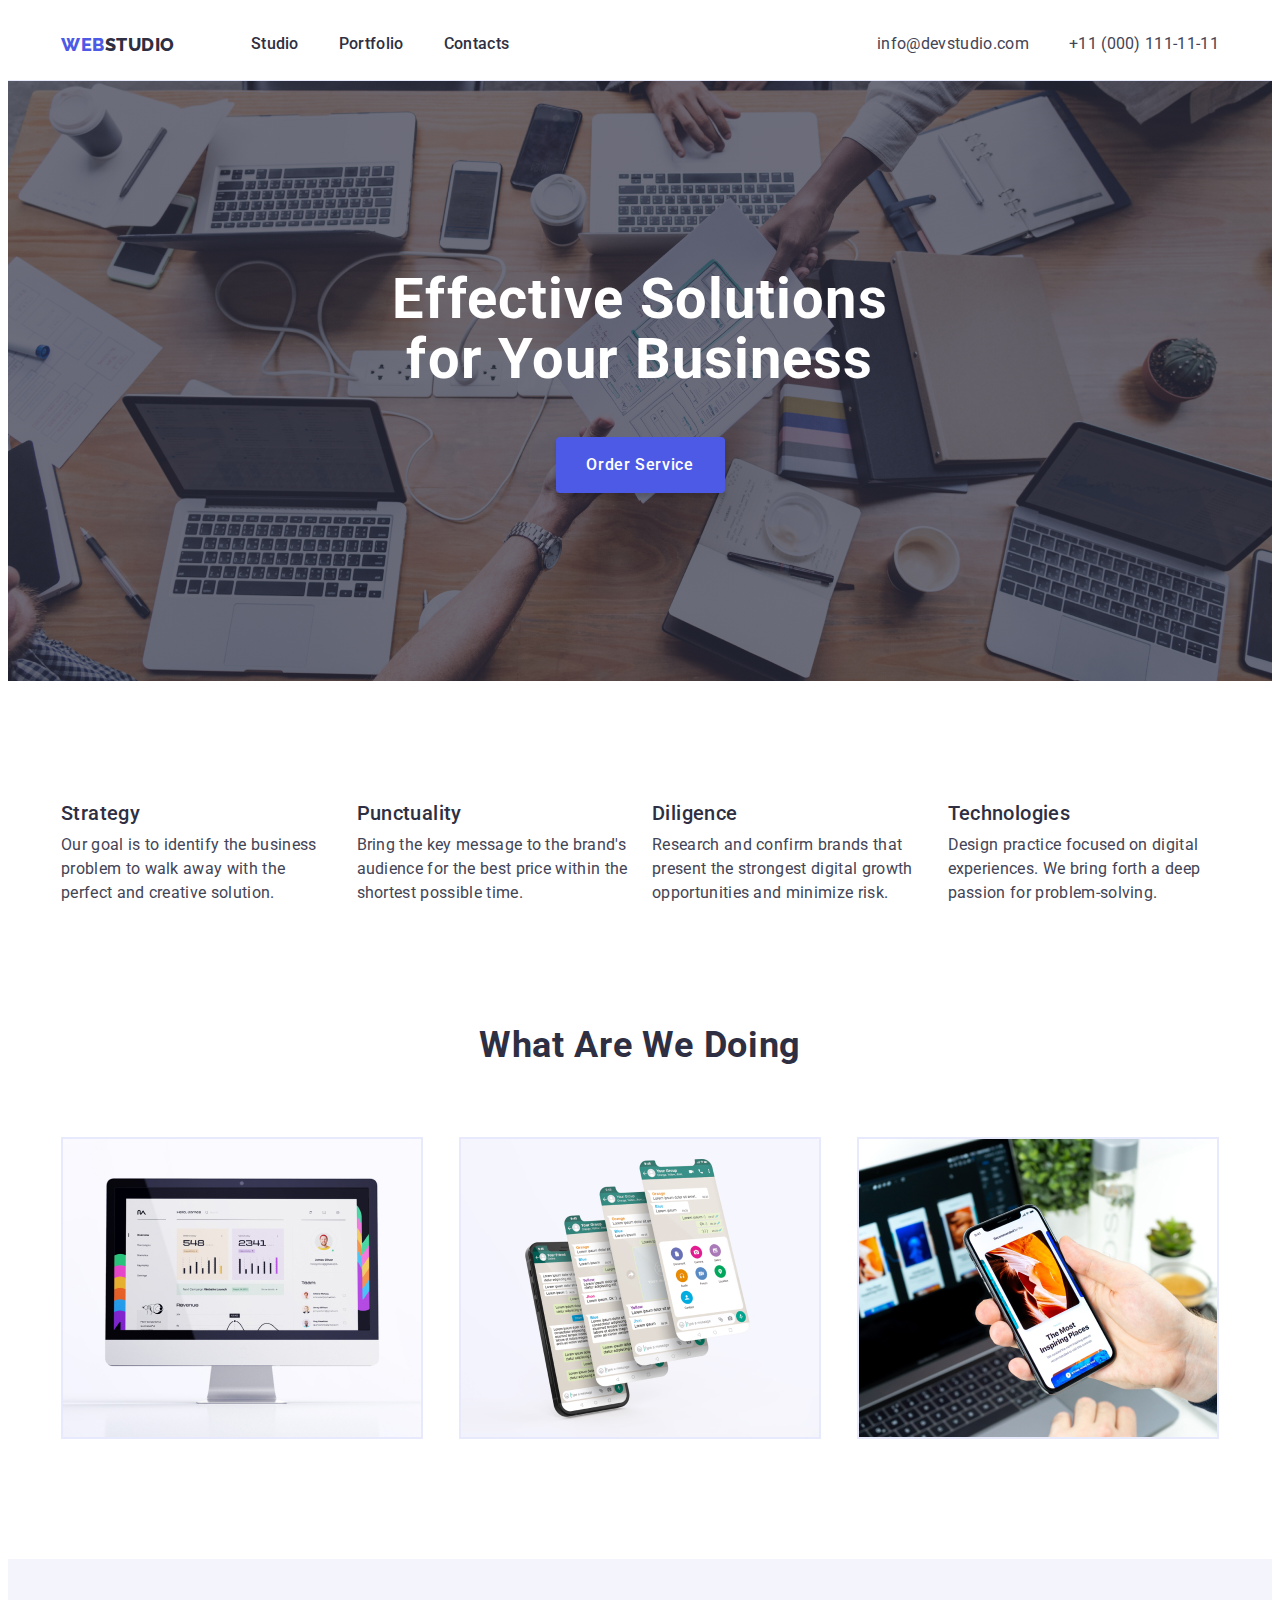
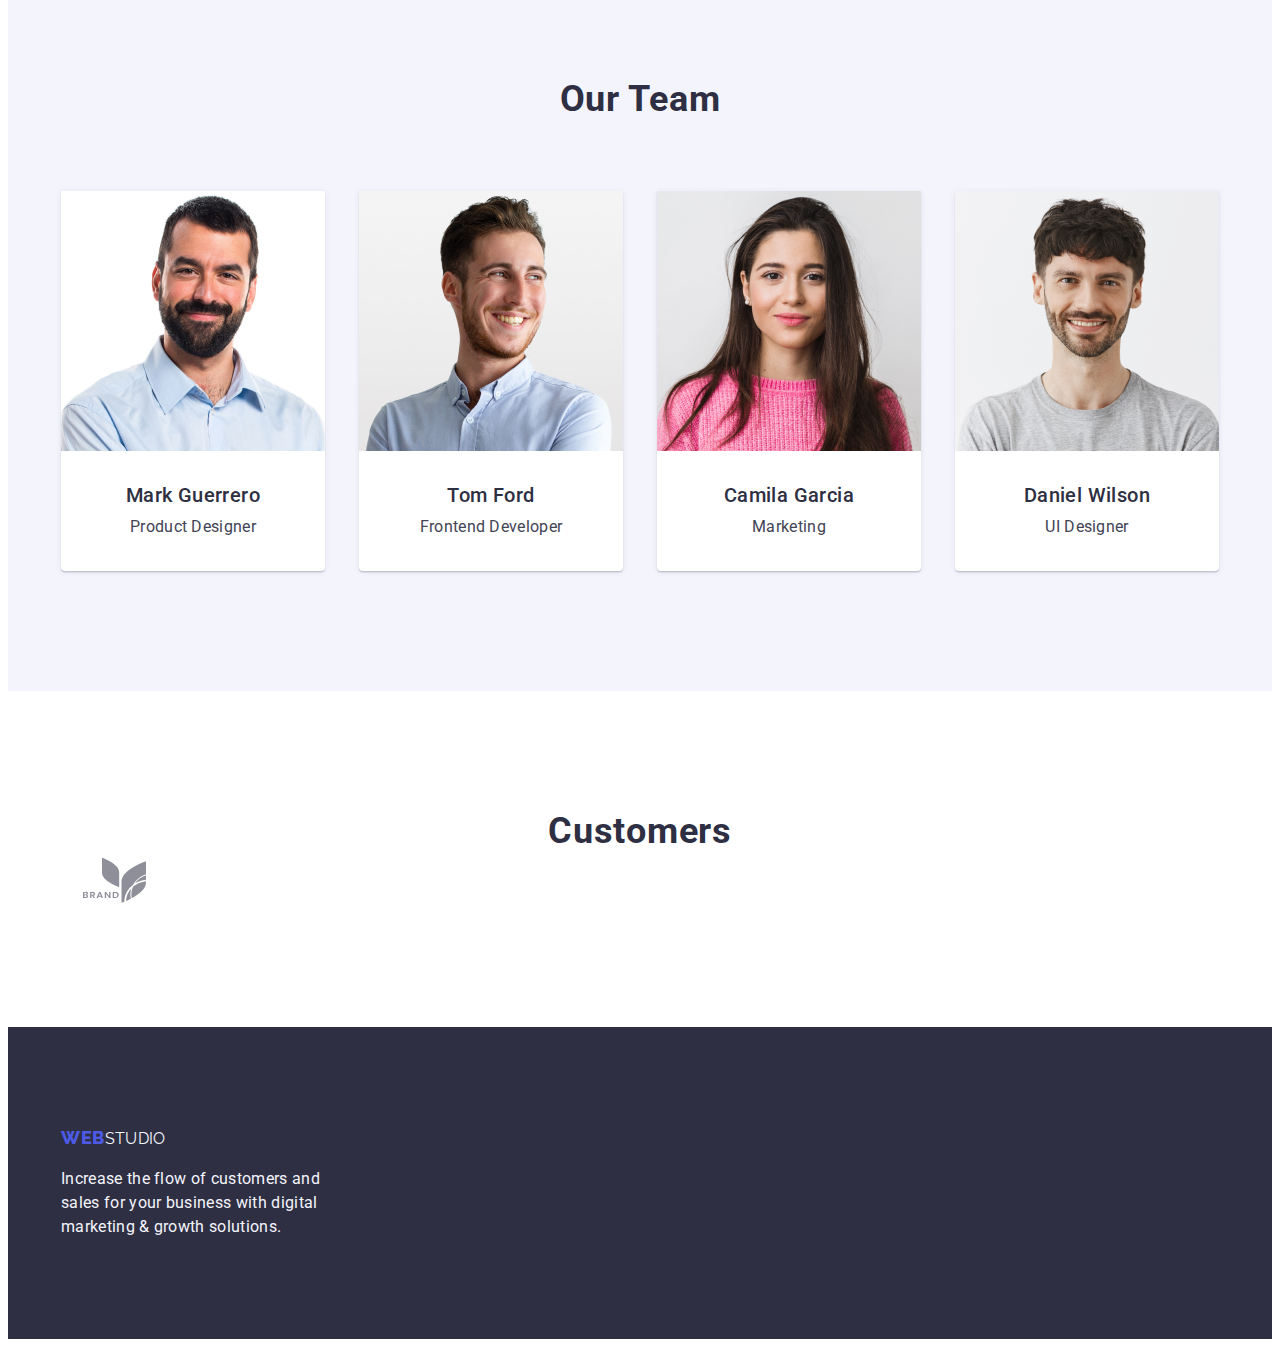
==== index.html @ 7dc5d7b1 "V4.0" ====
<!DOCTYPE html>
<html lang="en">

<head>
    <meta charset="UTF-8">
    <meta name="viewport" content="width=device-width, initial-scale=1.0">
    <title>WEB STUDIO</title>
    <link rel="stylesheet"
        href="https://fonts.googleapis.com/css2?family=Raleway:wght@800&family=Roboto:wght@400;500;700;900&display=swap">
    <link rel="stylesheet" href="https://cdnjs.cloudflare.com/ajax/libs/modern-normalize/2.0.0/modern-normalize.min.css"
        integrity="sha512-4xo8blKMVCiXpTaLzQSLSw3KFOVPWhm/TRtuPVc4WG6kUgjH6J03IBuG7JZPkcWMxJ5huwaBpOpnwYElP/m6wg=="
        crossorigin="anonymous" referrerpolicy="no-referrer">
    <link rel="stylesheet" href="./css/styles.css">
</head>

<body>
    <header class="header">
        <div class="container header-container">
            <nav class="main-nav">
                <a href="./index.html" class="logo-link">WEB<span class="studio">STUDIO</span></a>
                <ul class="nav-links">
                    <li><a href="#" class="nav-link">Studio</a></li>
                    <li><a href="./portfolio.html" class="nav-link">Portfolio</a></li>
                    <li><a href="#" class="nav-link">Contacts</a></li>
                </ul>
            </nav>
            <address class="contact-info">
                <ul class="contact-links">
                    <li><a href="mailto:info@devstudio.com" class="contact-link">info@devstudio.com</a></li>
                    <li><a href="tel:+110001111111" class="contact-number">+11 (000) 111-11-11</a></li>
                </ul>
            </address>
        </div>
    </header>

    <main class="main-content">
        <section class="services-section">
            <div class="container services-container">
                <h1 class="services-title">Effective Solutions for Your Business</h1>
                <button type="button" class="order-button" data-modal-open>Order Service</button>
            </div>
        </section>
    

        <section class="features-section">
            <div class="container features-container">
                <h2 class="visually-hidden">Our features</h2>
                <ul class="features-list">
                    <li class="feature-item">
                        <h3 class="feature-name">Strategy</h3>
                        <p class="feature-description">Our goal is to identify the business problem to walk away with
                            the
                            perfect and creative solution.</p>
                    </li>
                    <li class="feature-item">
                        <h3 class="feature-name">Punctuality</h3>
                        <p class="feature-description">Bring the key message to the brand's audience for the best price
                            within the shortest possible time.</p>
                    </li>
                    <li class="feature-item">
                        <h3 class="feature-name">Diligence</h3>
                        <p class="feature-description">Research and confirm brands that present the strongest digital
                            growth
                            opportunities and minimize risk.</p>
                    </li>
                    <li class="feature-item">
                        <h3 class="feature-name">Technologies</h3>
                        <p class="feature-description">Design practice focused on digital experiences. We bring forth a
                            deep
                            passion for problem-solving.</p>
                    </li>
                </ul>
            </div>
        </section>

        <section class="services-images-section">
            <div class="container">
                <h2 class="services-images-title">What are we doing</h2>
                <ul class="services-images-list">
                    <li class="service-image-item"><img src="./images/img1.jpg" alt="monitor" width="360"></li>
                    <li class="service-image-item"><img src="./images/img2.jpg" alt="phone" width="360"></li>
                    <li class="service-image-item"><img src="./images/img3.jpg" alt="laptop" width="360"></li>
                </ul>
            </div>
        </section>

        <section class="team-section">
            <div class="container">
                <h2 class="team-title">Our Team</h2>
                <ul class="team-list">
                    <li class="team-member">
                        <img class="team-member-image" src="./images/img-3.jpg" alt="Mark Guerrero" width="264">
                        <h3 class="team-member-name">Mark Guerrero</h3>
                        <p class="team-member-role">Product Designer</p>
                    </li>
                    <li class="team-member">
                        <img class="team-member-image" src="./images/img-2.jpg" alt="Tom Ford" width="264">
                        <h3 class="team-member-name">Tom Ford</h3>
                        <p class="team-member-role">Frontend Developer</p>
                    </li>
                    <li class="team-member">
                        <img class="team-member-image" src="./images/img-1.jpg" alt="Camila Garcia" width="264">
                        <h3 class="team-member-name">Camila Garcia</h3>
                        <p class="team-member-role">Marketing</p>
                    </li>
                    <li class="team-member">
                        <img  src="./images/img.jpg" alt="Daniel Wilson" width="264">
                        <h3 class="team-member-name">Daniel Wilson</h3>
                        <p class="team-member-role">UI Designer</p>
                    </li>
                </ul>
            </div>
        </section>
        <section class="customers-section"> 
            <div class="container customers-container">
                <h2 class="team-title">Customers</h2>
                
                <svg width="104" height="56" viewBox="0 0 104 56" fill="none" xmlns="http://www.w3.org/2000/svg">
                  <path d="M26.7919 44.373C27.0374 44.6465 27.1681 44.9891 27.1613 45.3407C27.1738 45.57 27.1288 45.7989 27.0298 46.0105C26.9307 46.2221 26.78 46.4109 26.5889 46.563C26.112 46.8872 25.5213 47.0457 24.925 47.0093H22V40.8769H24.8651C25.4307 40.8431 25.9918 40.9871 26.4525 41.2844C26.6375 41.4238 26.784 41.6 26.8805 41.7991C26.9769 41.9982 27.0206 42.2148 27.0082 42.4317C27.025 42.77 26.907 43.1026 26.6754 43.3694C26.4531 43.6131 26.1459 43.782 25.8036 43.8488C26.1916 43.9125 26.5419 44.0983 26.7919 44.373ZM23.361 43.4473H24.5856C24.8639 43.4659 25.1404 43.3935 25.3643 43.2436C25.4562 43.1686 25.5278 43.0755 25.5734 42.9716C25.619 42.8677 25.6374 42.7558 25.6272 42.6445C25.6358 42.5335 25.617 42.4222 25.5722 42.3186C25.5273 42.215 25.4574 42.1217 25.3676 42.0453C25.137 41.8911 24.852 41.8177 24.5657 41.8386H23.361V43.4473ZM25.4841 45.799C25.5824 45.7222 25.6596 45.6261 25.7099 45.518C25.7601 45.4099 25.7819 45.2928 25.7736 45.1759C25.7811 45.0576 25.7583 44.9394 25.7069 44.8303C25.6556 44.7212 25.5771 44.6242 25.4774 44.5468C25.2379 44.3869 24.9432 44.3084 24.6455 44.3251H23.361V46.0117H24.6622C24.955 46.0269 25.2449 45.9519 25.4841 45.799Z" fill="#8E8F99" />
                  <path d="M32.6487 47.0093L31.0547 44.6127H30.4557V47.0093H29.0847V40.8769H31.6803C32.3346 40.8358 32.9814 41.0224 33.4873 41.3982C33.8501 41.731 34.0689 42.1696 34.1043 42.6348C34.1397 43.1001 33.9893 43.5614 33.6803 43.9357C33.36 44.2659 32.9226 44.4861 32.4424 44.5588L34.1395 47.0093H32.6487ZM30.4557 43.7769H31.5772C32.3558 43.7769 32.7452 43.4673 32.7452 42.8482C32.7531 42.7217 32.7318 42.5952 32.6825 42.4766C32.6333 42.358 32.5571 42.2499 32.459 42.1591C32.2129 41.9749 31.896 41.8855 31.5772 41.9105H30.4424L30.4557 43.7769Z" fill="#8E8F99" />
                  <path d="M40.1426 45.7751H37.4106L36.928 47.0093H35.4905L37.9996 40.9458H39.5536L42.0527 47.0093H40.6151L40.1426 45.7751ZM39.7766 44.8464L38.7782 42.258L37.7799 44.8464H39.7766Z" fill="#8E8F99" />
                  <path d="M49.5234 47.0093H48.1624L45.1109 42.8391V47.0093H43.7532V40.8769H45.1109L48.1624 45.071V40.8769H49.5234V47.0093Z" fill="#8E8F99" />
                  <path d="M57.2903 45.5414C57.0089 46.0044 56.5801 46.381 56.059 46.6229C55.4666 46.8923 54.8091 47.0251 54.1456 47.0094H51.723V40.8769H54.1456C54.8079 40.8614 55.4646 40.9909 56.059 41.2544C56.58 41.4908 57.0092 41.8637 57.2903 42.3239C57.5704 42.8227 57.7164 43.3738 57.7164 43.9327C57.7164 44.4916 57.5704 45.0426 57.2903 45.5414ZM55.7329 45.3946C56.1213 44.9872 56.3349 44.4681 56.3349 43.9312C56.3349 43.3943 56.1213 42.8751 55.7329 42.4677C55.2634 42.0987 54.6511 41.9114 54.0291 41.9464H53.0841V45.9159H54.0291C54.6511 45.9509 55.2634 45.7636 55.7329 45.3946Z" fill="#8E8F99" />
                  <path d="M40.9945 6.76667C40.9945 6.76667 58.5614 12.7373 58.1887 21.3772V35.9907C58.1887 35.9907 40.6351 30.0171 41.0012 21.3772L40.9945 6.76667Z" fill="#8E8F99" />
                  <path d="M73.8389 32.5694C77.1565 30.5139 80.9941 29.2408 85 28.8666V24.292C80.3842 25.8935 76.4686 28.7975 73.8389 32.5694Z" fill="#8E8F99" />
                  <path d="M71.8456 33.9477C74.5611 29.0252 79.2686 25.2268 85 23.3336V10.152C85 10.152 59.9823 18.6571 60.5114 30.9609V51.7667C60.5114 51.7667 61.6262 51.3863 63.3799 50.6733C63.3799 50.0082 63.3799 49.3371 63.4598 48.6631C63.9776 42.9511 66.9939 37.658 71.8456 33.9477Z" fill="#8E8F99" />
                  <path d="M69.4663 41.6768C69.5978 40.2339 69.891 38.8066 70.3415 37.4168C67.3205 40.621 65.491 44.5971 65.1104 48.7859C65.0738 49.1813 65.0538 49.5768 65.0438 49.9842C66.4648 49.3701 68.1186 48.6031 69.8557 47.7014C69.4124 45.7196 69.2813 43.6915 69.4663 41.6768Z" fill="#8E8F99" />
                  <path d="M70.4612 41.7517C70.2947 43.5745 70.3988 45.4091 70.7707 47.2071C77.6058 43.5253 85.2861 37.8362 84.99 30.9609V30.3617C80.1066 30.8536 75.5377 32.7755 71.9853 35.832C71.1536 37.7262 70.6399 39.7213 70.4612 41.7517Z" fill="#8E8F99" />
                </svg>
                
                
            </div>
        </section>

    </main>

    <footer class="footer">
        <div class="container">
            <a href="./index.html" class="logo-link">WEB<span class="studio-footer">STUDIO</span></a>
            <p class="footer-text">Increase the flow of customers and sales for your business with digital marketing & growth solutions.</p>

        </div>
    </footer>

<!-- #region Modal window -->
<div class="backdrop is-hidden" data-modal>
    <div class="modal">
      <button class="modal-btn" type="button" data-modal-close>
        <svg class="modal-btn-icon" width="28" height="28">
          <use href="./images/icons.svg#x-close"></use>
        </svg>
      </button>
    </div>
  </div>
  <!-- #endregion Modal window -->
  <script src="./js/modal.js"></script>
</body>

</html>
---- css/styles.css ----
:root {       
    /* Fonts */
        --font-family: "Roboto", sans-serif;
        --second-family: "Raleway", sans-serif;
    /* Colors */
        --iris: #4d5ae5;
        --ocean: #404bbf;
        --navy-blue: #2e2f42;
        --green: #31d0aa;
        --slate: #434455;
        --light-slate: #8e8f99;
        --cornflower: #e7e9fc;
        --cloud: #f4f4fd;
        --navy-blue-modal: rgba(46, 47, 66, 0.4);
        --grey: rgba(46, 47, 66, 0.7);
        --white: #fff;
        --dairy: #fcfcfc;
    /* Others */
        --transition-duration: 250ms;
        --transition-timing-function: cubic-bezier(0.4, 0, 0.2, 1);

}

body {
    font-family: var(--font-family);
    background-color: var(--white);
    color: var(--navy-blue);
}

/* Обнулення дефолтних маржинів для заголовків та параграфів тексту */
h1, h2, h3, h4, h5, h6, p {
  margin: 0;
  padding: 0;
}

/* Обнулення дефолтних маржинів та лівого падіння для списків */
ul {
  margin: 0;
  padding-left: 0;
  list-style: none;
}

/* Зроблення зображень блочними елементами */
img {
  display: block;
  max-width: 100%;
  max-height: auto;
}

a {
    text-decoration: none;
}

/* Визначення ширини та падінгів для контейнера */
.container {
    max-width: 1158px;
    padding-left: 15px;
    padding-right: 15px;
    margin-left: auto;
    margin-right: auto;
}

.visually-hidden {
    position: absolute;
    width: 1px;
    height: 1px;
    margin: -1px;
    border: 0;
    padding: 0;
    white-space: nowrap;
    clip-path: inset(100%);
    clip: rect(0 0 0 0);
    overflow: hidden;
    }

.header-container {
    display: flex;
    align-items: center;
    justify-content: space-between;
     
}

.header {
    border-bottom: 1px solid var(--cornflower);
}
.main-nav {
    display: flex;
    flex-grow: 1;  
    align-items: center;
    
}

.nav-links  {
    display: flex;
    justify-content: space-between;
    align-items: flex-start;
    flex-direction: row;
    gap: 40px;
    margin-left: 76px;
    
}
.contact-links {
    display: flex;
    align-items: flex-start;
    justify-content: flex-start;
    flex-direction: row;
    gap: 40px;
}

.logo-link {
    font-family: var(--second-family);
    font-weight: 800;
    font-size: 18px;
    line-height: 1.16667;
    letter-spacing: 0.03em;
    text-transform: uppercase;
    color: var(--iris);
    text-decoration: none;
    justify-content: flex-start;
    flex-direction: row;
    gap: 0px
}

.logo-link .studio {
    color: var(--navy-blue);
    align-items: center;
}


.nav-link {
    font-family: var(--font-family);
    font-weight: 500;
    font-size: 16px;
    line-height: 1.5;
    letter-spacing: 0.02em;
    color: var(--navy-blue);
    padding: 24px 0px 24px 0px;
    display: block;
    position: relative;
}



.contact-number,
.contact-link {
    font-style: normal;
    color: var(--slate);
    font-weight: 400;
    font-size: 16px;
    line-height: 1.5;
    letter-spacing: 0.02em;
}


.nav-links a:hover,
.nav-links a:focus,
.contact-info a:hover,
.contact-info a:focus {
    color: var(--ocean);
    
}


.nav-link::after {
    content: '';
    position: absolute;
    left: 0;
    bottom: 0px;
    display: block;
    width: 100%;
    height: 4px;
    border-radius: 2px;
    
  }
  .nav-link.active::after,
  .nav-link:hover::after {
    background-color: var(--ocean);
  }


.services-section {
    padding: 188px 0;
    background-color: var(--navy-blue);
    background-image: linear-gradient(rgba(46, 47, 66, 0.7), rgba(46, 47, 66, 0.7)), url(../images/people-office.jpg);
    background-size: cover;
    background-position: center;
    background-repeat: no-repeat;
    color: white;
}

.services-container {
    display: flex;
    flex-direction: column;
    align-items: center; 
    text-align: center;
}

.services-title {
    font-size: 56px;
    line-height: 1.07143;
    letter-spacing: 0.02em;
    text-align: center;
    color: var(--white);
    margin-bottom: 48px;
    margin-left: auto;
    margin-right: auto;
    max-width: 496px;
    
    
}

.order-button {
    font-family: var(--font-family);
    font-weight: 500;
    font-size: 16px;
    line-height: 1.5;
    letter-spacing: 0.04em;
    color: var(--white);
    box-shadow: 0 4px 4px 0 rgba(0, 0, 0, 0.15);
    background: var(--iris);
    border: none;
    cursor: pointer;
    border-radius: 4px;
    width: 169px;
    height: 56px;
}

.order-button:hover {
    background: var(--ocean);
}

.project-container {
    display: flex;
    flex-direction: column;
}

.filter-buttons {
    display: flex;
    justify-content: center;
    margin-top: 93px;
  }
  
  .filter-buttons li {
    display: inline-block; /* Розташувати елементи в рядок */
    
  }

.filter-button {
    background: var(--cornflower);
    font-family: var(--font-family);
    font-weight: 500;
    font-size: 16px;
    line-height: 1.5;
    letter-spacing: 0.04em;
    text-align: center;
    color: var(--iris);
    border: none;
    cursor: pointer;
    border-radius: 4px;
    padding: 12px 24px;
}

.filter-button {
    margin-right: 24px;	
}
.filter-button:hover,
.filter-button:focus {
    box-shadow: 0 2px 2px 0 rgba(0, 0, 0, 0.12), 0 2px 1px 0 rgba(0, 0, 0, 0.08), 0 3px 1px 0 rgba(0, 0, 0, 0.1);
    background: var(--ocean);
    color: var(--white);
}


.project-section {
    padding-top: 96px;
    padding-bottom: 120px;

}
.project-list {
    display: flex;
    flex-wrap: wrap;
    gap: 24px;
    margin-top: 72px;
    margin-bottom: 120px;
}

.project-item {
    flex-basis: calc((100% - 48px) / 3);
    width: calc((100% - 48px) / 3); 
    position: relative;
}


.project-info {
    border: 1px solid var(--cornflower);
    padding-top: 32px;
    padding-bottom: 32px;
    padding-left: 16px;
    position: relative;
    overflow: hidden;
}

.project-info2 {
    position: relative;
    overflow: hidden;
  }
  
.project-title {
    margin-bottom: 8px;
}


/* Overlay */
.overlay {
    position: absolute;
    align-items: center;
    inset: 0;
    transform: translateY(100%);
    transition: transform 300ms ease-in;
    background-color: var(--iris);
  }
  .project-item:hover .overlay {
    transform: translateY(0);
  }
  .overlay-text {
    font-weight: 400;
    font-size: 16px;
    line-height: 1.5;
    letter-spacing: 0.02em;
    color: var(--cloud);
    margin-top: 40px;
    margin-left: 32px;
    max-width: 296px;
  }

  /*Overlay end */

.features-section {
    padding-top: 120px;
 }

.features-list {
    display: flex;
}

.feature-item:last-child {
    margin-right: 0; /* Quita el margen del último elemento */
}

.feature-item {
    flex: 1; /* Para que los elementos ocupen el mismo espacio */
    margin-right: 24px; /* Agrega espacio entre los elementos */
    
}

.feature-name {
    margin-bottom: 8px;
}
.project-title,
.feature-name {
    font-weight: 500;
    font-size: 20px;
    line-height: 1.2;
    letter-spacing: 0.02em;
    color: var(--navy-blue);
}

.project-category,
.feature-description {
    font-size: 16px;
    line-height: 1.5;
    letter-spacing: 0.02em;
    color: var(--slate);
}

.services-images-section {
    padding: 120px 0;
}

.services-images-list {
    display: flex;
    justify-content: space-between;
    margin-top: 72px;
    
}

.services-images-list {
    gap: 24px;
}


.services-images-title,
.visually-hidden,
.team-title {
    font-weight: 700;
    font-size: 36px;
    line-height: 1.11111;
    letter-spacing: 0.02em;
    text-transform: capitalize;
    text-align: center;
    color: var(--navy-blue);
    
}

.service-image-item {
    border: 1px solid var(--cornflower);
}

.team-section {
    background-color: var(--cloud);
    padding: 120px 0;
}

.team-container {
    display: flex;
    flex-direction: column;
}


.team-list {
    display: flex;
    justify-content: space-between;
    margin-top: 72px;
    gap: 24px;
}

.team-member {
    border-radius: 0 0 4px 4px;
    padding: 0px 0px 32px 0px;
    box-shadow: 0 2px 1px 0 rgba(46, 47, 66, 0.08), 0 1px 1px 0 rgba(46, 47, 66, 0.16), 0 1px 6px 0 rgba(46, 47, 66, 0.08);
    background: var(--white);
    
}

.team-member-name {
    font-weight: 500;
    font-size: 20px;
    line-height: 1.2;
    letter-spacing: 0.02em;
    text-align: center;
    color: var(--navy-blue);
    margin-top: 32px;
}

.team-member-role {
    font-size: 16px;
    line-height: 1.5;
    letter-spacing: 0.02em;
    text-align: center;
    color: var(--slate);
    margin-top: 8px;

}

.customers-section {
    background-color: var(--white);
    padding: 120px 0;
}

.customers-title {
    font-weight: 700;
    font-size: 36px;
    line-height: 1.11111;
    letter-spacing: 0.02em;
    text-transform: capitalize;
    text-align: center;
    color: var(--navy-blue);
}

.customers-container {
    display: flex;
    flex-direction: column;
   
}



/* Footer Styles */
.footer {
    padding: 100px 0;
    background: var(--navy-blue);
    
}

.logo-link {
    display: inline-block;
}

.studio-footer {
    font-weight: 400;
    font-size: 16px;
    line-height: 1.5;
    letter-spacing: 0.02em;
    color: var(--cloud);
    max-width: 264px;
}

.footer-text {
    margin-top: 16px;
    max-width: 264px;
    color: var(--cloud);
    font-weight: 400;
    font-size: 16px;
    line-height: 1.5;
    letter-spacing: 0.02em;
}

/* #region Modal window */
.backdrop {
    position: absolute;
    top: 30%;
    left: 30%;
    
    width: 408px; /* Задаємо ширину 408px */
    height: 584px; /* Задаємо висоту 584px */
    /*background-color: var(--white);
    border-radius: 4px; /* Задаємо радіус кутів 4px */
    transition: var(--transition-duration) var(--transition-timing-function);
    transition-property: transform, opacity;
    transition-delay: --var(--transition-duration);
}
.backdrop.is-hidden {
    opacity: 0;
    visibility: hidden;
    pointer-events: none;
    transition-delay: --var(--transition-duration);
}
.modal {
    position: absolute;
    top: 33%;
    left: 50%;
    transform: translate(-50%, -50%);
    max-width: 517px;
    width: 408px;
    min-height: 584px;
    background-color: var(--white);
    border-radius: 4px;
    z-index: 999; /* Додаємо z-index, щоб вікно було поверх усіх інших елементів */

    transition: --var(--transition-duration), --var(--transition-timing-function);
    transition-property: transform, opacity;
    transition-delay: 300ms;
}

.backdrop.is-hidden .modal {
    opacity: 0;
    transition-delay: 0s;
    transform: translateX(-50%) translateY(-50%) scale(0.3);
}
.modal-btn {
    position: absolute;
    top: 24px;
    right: 24px;
    display: flex;
    justify-content: center;
    align-items: center;
    padding: 0;
  
    background-color: transparent;
    border: none;
 }
.modal-btn-icon {
    stroke: var(--navy-blue);
}
  /* #endregion Modal window */
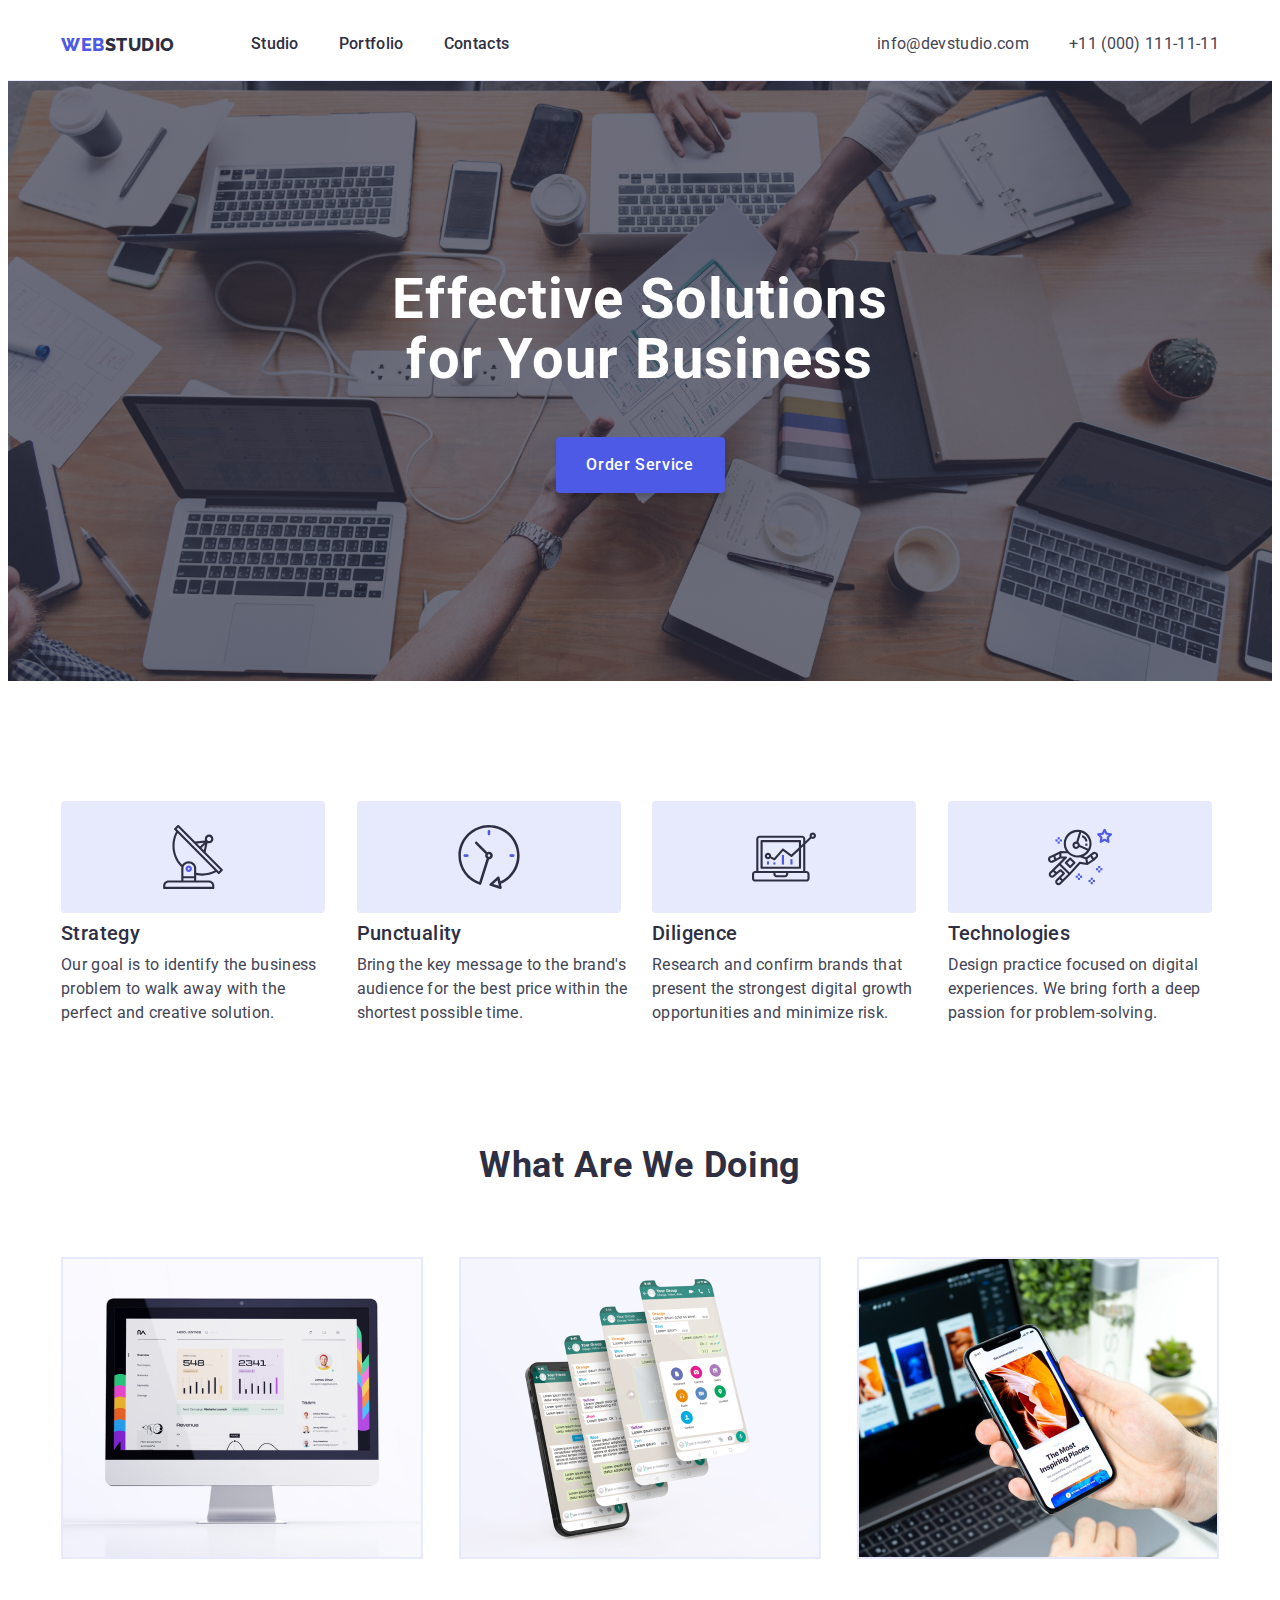
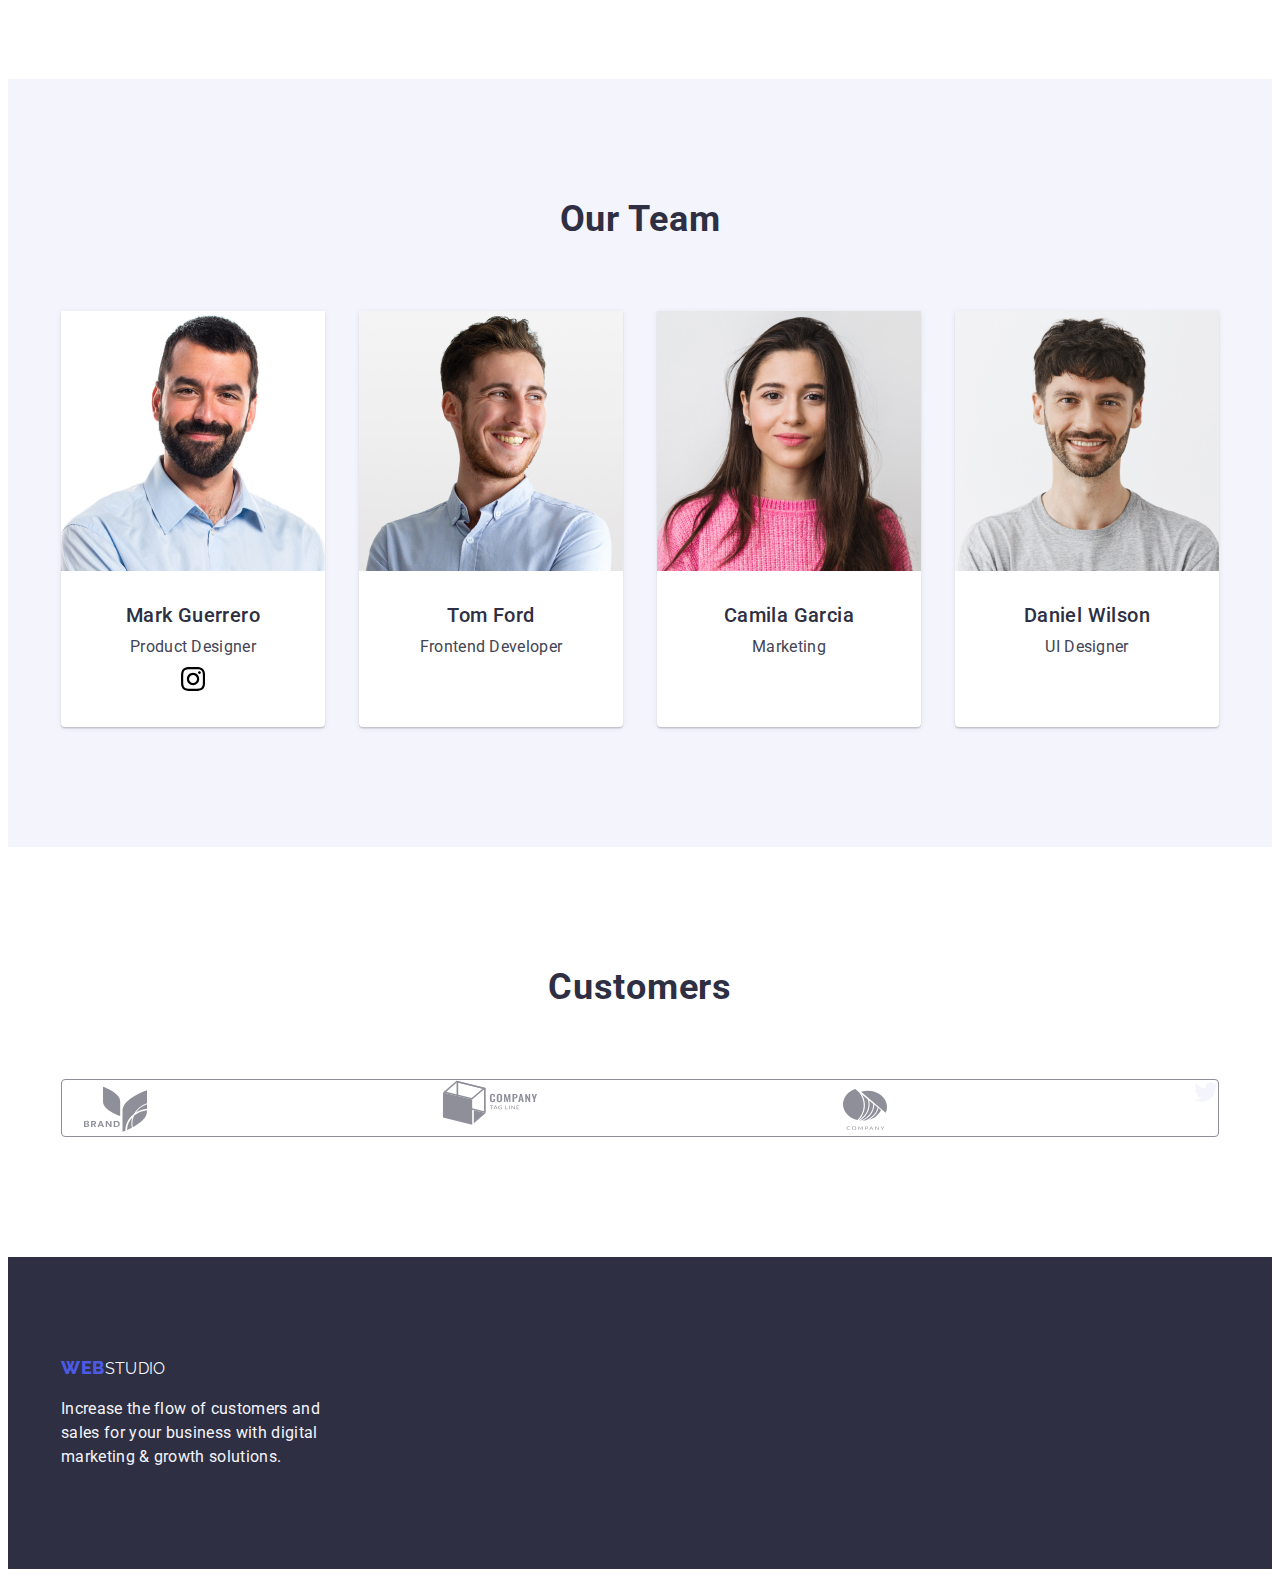
==== commit a99b3453: "V4.1" ====
--- a/index.html
+++ b/index.html
@@ -47,23 +47,43 @@
                 <h2 class="visually-hidden">Our features</h2>
                 <ul class="features-list">
                     <li class="feature-item">
+                        <div class="feature-wrapper">
+                            <svg class="feature-icon" width="64" height="64">
+                              <use href="./images/icons.svg#icon-antenna"></use>
+                            </svg>
+                          </div>
                         <h3 class="feature-name">Strategy</h3>
                         <p class="feature-description">Our goal is to identify the business problem to walk away with
                             the
                             perfect and creative solution.</p>
                     </li>
                     <li class="feature-item">
+                        <div class="feature-wrapper">
+                            <svg class="feature-icon" width="64" height="64">
+                                <use href="./images/icons.svg#icon-clock"></use>
+                            </svg>
+                        </div>
                         <h3 class="feature-name">Punctuality</h3>
                         <p class="feature-description">Bring the key message to the brand's audience for the best price
                             within the shortest possible time.</p>
                     </li>
                     <li class="feature-item">
+                        <div class="feature-wrapper">
+                            <svg class="feature-icon" width="64" height="64">
+                              <use href="./images/icons.svg#icon-diagram"></use>
+                            </svg>
+                        </div>
                         <h3 class="feature-name">Diligence</h3>
                         <p class="feature-description">Research and confirm brands that present the strongest digital
                             growth
                             opportunities and minimize risk.</p>
                     </li>
                     <li class="feature-item">
+                        <div class="feature-wrapper">
+                            <svg class="feature-icon" width="64" height="64">
+                              <use href="./images/icons.svg#icon-astronaut"></use>
+                            </svg>
+                        </div>
                         <h3 class="feature-name">Technologies</h3>
                         <p class="feature-description">Design practice focused on digital experiences. We bring forth a
                             deep
@@ -92,6 +112,23 @@
                         <img class="team-member-image" src="./images/img-3.jpg" alt="Mark Guerrero" width="264">
                         <h3 class="team-member-name">Mark Guerrero</h3>
                         <p class="team-member-role">Product Designer</p>
+                        <div class="team-member-wrapper">
+                            <ul class="social-list">
+                                <li class="social-item">
+                                    <a
+                                    class="socials-link"
+                                    href=""
+                                    target="_blank"
+                                    rel="noopener noreferrer"
+                                    >
+                                    <svg class="socials-icon" width="24" height="24">
+                                        <use href="./images/icons.svg#icon-instagram"></use>
+                                    </svg>
+                                    </a>
+                                </li>
+                            </ul>
+                        </div>
+                       
                     </li>
                     <li class="team-member">
                         <img class="team-member-image" src="./images/img-2.jpg" alt="Tom Ford" width="264">
@@ -114,20 +151,66 @@
         <section class="customers-section"> 
             <div class="container customers-container">
                 <h2 class="team-title">Customers</h2>
-                
-                <svg width="104" height="56" viewBox="0 0 104 56" fill="none" xmlns="http://www.w3.org/2000/svg">
-                  <path d="M26.7919 44.373C27.0374 44.6465 27.1681 44.9891 27.1613 45.3407C27.1738 45.57 27.1288 45.7989 27.0298 46.0105C26.9307 46.2221 26.78 46.4109 26.5889 46.563C26.112 46.8872 25.5213 47.0457 24.925 47.0093H22V40.8769H24.8651C25.4307 40.8431 25.9918 40.9871 26.4525 41.2844C26.6375 41.4238 26.784 41.6 26.8805 41.7991C26.9769 41.9982 27.0206 42.2148 27.0082 42.4317C27.025 42.77 26.907 43.1026 26.6754 43.3694C26.4531 43.6131 26.1459 43.782 25.8036 43.8488C26.1916 43.9125 26.5419 44.0983 26.7919 44.373ZM23.361 43.4473H24.5856C24.8639 43.4659 25.1404 43.3935 25.3643 43.2436C25.4562 43.1686 25.5278 43.0755 25.5734 42.9716C25.619 42.8677 25.6374 42.7558 25.6272 42.6445C25.6358 42.5335 25.617 42.4222 25.5722 42.3186C25.5273 42.215 25.4574 42.1217 25.3676 42.0453C25.137 41.8911 24.852 41.8177 24.5657 41.8386H23.361V43.4473ZM25.4841 45.799C25.5824 45.7222 25.6596 45.6261 25.7099 45.518C25.7601 45.4099 25.7819 45.2928 25.7736 45.1759C25.7811 45.0576 25.7583 44.9394 25.7069 44.8303C25.6556 44.7212 25.5771 44.6242 25.4774 44.5468C25.2379 44.3869 24.9432 44.3084 24.6455 44.3251H23.361V46.0117H24.6622C24.955 46.0269 25.2449 45.9519 25.4841 45.799Z" fill="#8E8F99" />
-                  <path d="M32.6487 47.0093L31.0547 44.6127H30.4557V47.0093H29.0847V40.8769H31.6803C32.3346 40.8358 32.9814 41.0224 33.4873 41.3982C33.8501 41.731 34.0689 42.1696 34.1043 42.6348C34.1397 43.1001 33.9893 43.5614 33.6803 43.9357C33.36 44.2659 32.9226 44.4861 32.4424 44.5588L34.1395 47.0093H32.6487ZM30.4557 43.7769H31.5772C32.3558 43.7769 32.7452 43.4673 32.7452 42.8482C32.7531 42.7217 32.7318 42.5952 32.6825 42.4766C32.6333 42.358 32.5571 42.2499 32.459 42.1591C32.2129 41.9749 31.896 41.8855 31.5772 41.9105H30.4424L30.4557 43.7769Z" fill="#8E8F99" />
-                  <path d="M40.1426 45.7751H37.4106L36.928 47.0093H35.4905L37.9996 40.9458H39.5536L42.0527 47.0093H40.6151L40.1426 45.7751ZM39.7766 44.8464L38.7782 42.258L37.7799 44.8464H39.7766Z" fill="#8E8F99" />
-                  <path d="M49.5234 47.0093H48.1624L45.1109 42.8391V47.0093H43.7532V40.8769H45.1109L48.1624 45.071V40.8769H49.5234V47.0093Z" fill="#8E8F99" />
-                  <path d="M57.2903 45.5414C57.0089 46.0044 56.5801 46.381 56.059 46.6229C55.4666 46.8923 54.8091 47.0251 54.1456 47.0094H51.723V40.8769H54.1456C54.8079 40.8614 55.4646 40.9909 56.059 41.2544C56.58 41.4908 57.0092 41.8637 57.2903 42.3239C57.5704 42.8227 57.7164 43.3738 57.7164 43.9327C57.7164 44.4916 57.5704 45.0426 57.2903 45.5414ZM55.7329 45.3946C56.1213 44.9872 56.3349 44.4681 56.3349 43.9312C56.3349 43.3943 56.1213 42.8751 55.7329 42.4677C55.2634 42.0987 54.6511 41.9114 54.0291 41.9464H53.0841V45.9159H54.0291C54.6511 45.9509 55.2634 45.7636 55.7329 45.3946Z" fill="#8E8F99" />
-                  <path d="M40.9945 6.76667C40.9945 6.76667 58.5614 12.7373 58.1887 21.3772V35.9907C58.1887 35.9907 40.6351 30.0171 41.0012 21.3772L40.9945 6.76667Z" fill="#8E8F99" />
-                  <path d="M73.8389 32.5694C77.1565 30.5139 80.9941 29.2408 85 28.8666V24.292C80.3842 25.8935 76.4686 28.7975 73.8389 32.5694Z" fill="#8E8F99" />
-                  <path d="M71.8456 33.9477C74.5611 29.0252 79.2686 25.2268 85 23.3336V10.152C85 10.152 59.9823 18.6571 60.5114 30.9609V51.7667C60.5114 51.7667 61.6262 51.3863 63.3799 50.6733C63.3799 50.0082 63.3799 49.3371 63.4598 48.6631C63.9776 42.9511 66.9939 37.658 71.8456 33.9477Z" fill="#8E8F99" />
-                  <path d="M69.4663 41.6768C69.5978 40.2339 69.891 38.8066 70.3415 37.4168C67.3205 40.621 65.491 44.5971 65.1104 48.7859C65.0738 49.1813 65.0538 49.5768 65.0438 49.9842C66.4648 49.3701 68.1186 48.6031 69.8557 47.7014C69.4124 45.7196 69.2813 43.6915 69.4663 41.6768Z" fill="#8E8F99" />
-                  <path d="M70.4612 41.7517C70.2947 43.5745 70.3988 45.4091 70.7707 47.2071C77.6058 43.5253 85.2861 37.8362 84.99 30.9609V30.3617C80.1066 30.8536 75.5377 32.7755 71.9853 35.832C71.1536 37.7262 70.6399 39.7213 70.4612 41.7517Z" fill="#8E8F99" />
-                </svg>
-                
+                <div class="customers-list">
+                    <svg width="104" height="56" viewBox="0 0 104 56" fill="none" xmlns="http://www.w3.org/2000/svg">
+                    <path d="M26.7919 44.373C27.0374 44.6465 27.1681 44.9891 27.1613 45.3407C27.1738 45.57 27.1288 45.7989 27.0298 46.0105C26.9307 46.2221 26.78 46.4109 26.5889 46.563C26.112 46.8872 25.5213 47.0457 24.925 47.0093H22V40.8769H24.8651C25.4307 40.8431 25.9918 40.9871 26.4525 41.2844C26.6375 41.4238 26.784 41.6 26.8805 41.7991C26.9769 41.9982 27.0206 42.2148 27.0082 42.4317C27.025 42.77 26.907 43.1026 26.6754 43.3694C26.4531 43.6131 26.1459 43.782 25.8036 43.8488C26.1916 43.9125 26.5419 44.0983 26.7919 44.373ZM23.361 43.4473H24.5856C24.8639 43.4659 25.1404 43.3935 25.3643 43.2436C25.4562 43.1686 25.5278 43.0755 25.5734 42.9716C25.619 42.8677 25.6374 42.7558 25.6272 42.6445C25.6358 42.5335 25.617 42.4222 25.5722 42.3186C25.5273 42.215 25.4574 42.1217 25.3676 42.0453C25.137 41.8911 24.852 41.8177 24.5657 41.8386H23.361V43.4473ZM25.4841 45.799C25.5824 45.7222 25.6596 45.6261 25.7099 45.518C25.7601 45.4099 25.7819 45.2928 25.7736 45.1759C25.7811 45.0576 25.7583 44.9394 25.7069 44.8303C25.6556 44.7212 25.5771 44.6242 25.4774 44.5468C25.2379 44.3869 24.9432 44.3084 24.6455 44.3251H23.361V46.0117H24.6622C24.955 46.0269 25.2449 45.9519 25.4841 45.799Z" fill="#8E8F99" />
+                    <path d="M32.6487 47.0093L31.0547 44.6127H30.4557V47.0093H29.0847V40.8769H31.6803C32.3346 40.8358 32.9814 41.0224 33.4873 41.3982C33.8501 41.731 34.0689 42.1696 34.1043 42.6348C34.1397 43.1001 33.9893 43.5614 33.6803 43.9357C33.36 44.2659 32.9226 44.4861 32.4424 44.5588L34.1395 47.0093H32.6487ZM30.4557 43.7769H31.5772C32.3558 43.7769 32.7452 43.4673 32.7452 42.8482C32.7531 42.7217 32.7318 42.5952 32.6825 42.4766C32.6333 42.358 32.5571 42.2499 32.459 42.1591C32.2129 41.9749 31.896 41.8855 31.5772 41.9105H30.4424L30.4557 43.7769Z" fill="#8E8F99" />
+                    <path d="M40.1426 45.7751H37.4106L36.928 47.0093H35.4905L37.9996 40.9458H39.5536L42.0527 47.0093H40.6151L40.1426 45.7751ZM39.7766 44.8464L38.7782 42.258L37.7799 44.8464H39.7766Z" fill="#8E8F99" />
+                    <path d="M49.5234 47.0093H48.1624L45.1109 42.8391V47.0093H43.7532V40.8769H45.1109L48.1624 45.071V40.8769H49.5234V47.0093Z" fill="#8E8F99" />
+                    <path d="M57.2903 45.5414C57.0089 46.0044 56.5801 46.381 56.059 46.6229C55.4666 46.8923 54.8091 47.0251 54.1456 47.0094H51.723V40.8769H54.1456C54.8079 40.8614 55.4646 40.9909 56.059 41.2544C56.58 41.4908 57.0092 41.8637 57.2903 42.3239C57.5704 42.8227 57.7164 43.3738 57.7164 43.9327C57.7164 44.4916 57.5704 45.0426 57.2903 45.5414ZM55.7329 45.3946C56.1213 44.9872 56.3349 44.4681 56.3349 43.9312C56.3349 43.3943 56.1213 42.8751 55.7329 42.4677C55.2634 42.0987 54.6511 41.9114 54.0291 41.9464H53.0841V45.9159H54.0291C54.6511 45.9509 55.2634 45.7636 55.7329 45.3946Z" fill="#8E8F99" />
+                    <path d="M40.9945 6.76667C40.9945 6.76667 58.5614 12.7373 58.1887 21.3772V35.9907C58.1887 35.9907 40.6351 30.0171 41.0012 21.3772L40.9945 6.76667Z" fill="#8E8F99" />
+                    <path d="M73.8389 32.5694C77.1565 30.5139 80.9941 29.2408 85 28.8666V24.292C80.3842 25.8935 76.4686 28.7975 73.8389 32.5694Z" fill="#8E8F99" />
+                    <path d="M71.8456 33.9477C74.5611 29.0252 79.2686 25.2268 85 23.3336V10.152C85 10.152 59.9823 18.6571 60.5114 30.9609V51.7667C60.5114 51.7667 61.6262 51.3863 63.3799 50.6733C63.3799 50.0082 63.3799 49.3371 63.4598 48.6631C63.9776 42.9511 66.9939 37.658 71.8456 33.9477Z" fill="#8E8F99" />
+                    <path d="M69.4663 41.6768C69.5978 40.2339 69.891 38.8066 70.3415 37.4168C67.3205 40.621 65.491 44.5971 65.1104 48.7859C65.0738 49.1813 65.0538 49.5768 65.0438 49.9842C66.4648 49.3701 68.1186 48.6031 69.8557 47.7014C69.4124 45.7196 69.2813 43.6915 69.4663 41.6768Z" fill="#8E8F99" />
+                    <path d="M70.4612 41.7517C70.2947 43.5745 70.3988 45.4091 70.7707 47.2071C77.6058 43.5253 85.2861 37.8362 84.99 30.9609V30.3617C80.1066 30.8536 75.5377 32.7755 71.9853 35.832C71.1536 37.7262 70.6399 39.7213 70.4612 41.7517Z" fill="#8E8F99" />
+                    </svg>
+                    <svg width="94" height="45" viewBox="0 0 94 45" fill="none" xmlns="http://www.w3.org/2000/svg">
+                        <path d="M47.5294 21.4433C47.0853 20.8524 46.8729 20.1542 46.9233 19.4513V16.5632C46.9233 15.6779 47.1242 15.0051 47.5259 14.5448C47.9277 14.0845 48.6177 13.8554 49.596 13.8573C50.5153 13.8573 51.1679 14.0532 51.5537 14.4449C51.9746 14.9447 52.1794 15.556 52.1325 16.1725V16.8512H50.4881V16.1637C50.4939 15.9386 50.478 15.7136 50.4404 15.4909C50.4168 15.3386 50.3339 15.1977 50.2055 15.0913C50.0366 14.9766 49.8239 14.921 49.6096 14.9356C49.3844 14.9211 49.1609 14.9797 48.9832 15.1001C48.84 15.218 48.7445 15.3725 48.7108 15.5408C48.6636 15.7765 48.642 16.0155 48.6461 16.2547V19.7598C48.6202 20.0979 48.6927 20.4363 48.8572 20.744C48.939 20.8482 49.0526 20.9307 49.1854 20.9826C49.3182 21.0344 49.465 21.0536 49.6096 21.0378C49.8203 21.0528 50.0294 20.9958 50.1919 20.8792C50.3258 20.7644 50.412 20.6147 50.437 20.4532C50.4754 20.2206 50.4925 19.9858 50.4881 19.751V19.04H52.1325V19.6893C52.1787 20.3319 51.9789 20.9699 51.564 21.505C51.186 21.9339 50.5425 22.1484 49.596 22.1484C48.6495 22.1484 47.9345 21.9193 47.5294 21.4433Z" fill="#8E8F99" />
+                        <path d="M54.3764 21.4727C53.961 21.0232 53.7533 20.368 53.7533 19.5013V16.4633C53.7533 15.6054 53.961 14.9561 54.3764 14.5154C54.7917 14.0747 55.4863 13.8554 56.46 13.8573C57.4269 13.8573 58.1181 14.0767 58.5334 14.5154C58.9488 14.9561 59.1599 15.6054 59.1599 16.4633V19.5013C59.1599 20.3592 58.9488 21.0173 58.5266 21.4697C58.1045 21.9222 57.4167 22.1484 56.46 22.1484C55.5033 22.1484 54.7951 21.9193 54.3764 21.4727ZM57.2261 20.744C57.3748 20.4625 57.4426 20.154 57.4235 19.845V16.1255C57.4426 15.8224 57.376 15.5199 57.2295 15.2441C57.146 15.1377 57.0297 15.0538 56.8936 15.0019C56.7575 14.9499 56.6073 14.932 56.46 14.9503C56.3123 14.9325 56.1617 14.9506 56.0252 15.0025C55.8887 15.0544 55.7717 15.138 55.6872 15.2441C55.5374 15.5191 55.4696 15.8221 55.4897 16.1255V19.8626C55.469 20.1718 55.5368 20.4805 55.6872 20.7617C55.783 20.8564 55.9013 20.9324 56.034 20.9845C56.1667 21.0365 56.3108 21.0634 56.4566 21.0634C56.6024 21.0634 56.7465 21.0365 56.8792 20.9845C57.0119 20.9324 57.1302 20.8564 57.2261 20.7617V20.744Z" fill="#8E8F99" />
+                        <path d="M61.1378 13.946H62.9083L64.2395 19.5512L65.6014 13.946H67.3242L67.4978 22.0365H66.2245L66.0883 16.4137L64.7741 22.0365H63.7526L62.3908 16.3931L62.2648 22.0365H60.9778L61.1378 13.946Z" fill="#8E8F99" />
+                        <path d="M69.4829 13.946H72.2407C73.8295 13.946 74.6239 14.7118 74.6239 16.2433C74.6239 17.7102 73.7875 18.4427 72.1147 18.4407H71.175V22.0365H69.4727L69.4829 13.946ZM71.8389 17.4037C72.0071 17.4221 72.1779 17.4088 72.3396 17.3647C72.5012 17.3206 72.6499 17.2467 72.7752 17.1481C72.9704 16.8749 73.0565 16.554 73.0203 16.2345C73.0292 15.9877 73.0018 15.7409 72.9386 15.5001C72.9143 15.4196 72.8717 15.3442 72.8133 15.2781C72.7548 15.212 72.6817 15.1567 72.5981 15.1152C72.3618 15.0174 72.1006 14.973 71.8389 14.986H71.1784V17.4037H71.8389Z" fill="#8E8F99" />
+                        <path d="M77.0787 13.946H78.907L80.783 22.0365H79.1964L78.8253 20.171H77.1945L76.8132 22.0365H75.2028L77.0787 13.946ZM78.6415 19.2339L78.0048 15.8379L77.3681 19.2339H78.6415Z" fill="#8E8F99" />
+                        <path d="M82.2981 13.946H83.4897L85.7709 18.5612V13.946H87.1839V22.0365H86.0501L83.7553 17.2186V22.0365H82.2947L82.2981 13.946Z" fill="#8E8F99" />
+                        <path d="M90.4932 18.9516L88.5968 13.9573H90.1936L91.3512 17.1654L92.4373 13.9573H94L92.1275 18.9516V22.0363H90.4932V18.9516Z" fill="#8E8F99" />
+                        <path d="M50.1579 25.5736V25.9967H48.7688V29.2842H48.1866V25.9967H46.7907V25.5736H50.1579Z" fill="#8E8F99" />
+                        <path d="M54.5124 29.2844H54.0629C54.0173 29.2869 53.9723 29.2743 53.937 29.2492C53.903 29.2277 53.8769 29.1981 53.8621 29.164L53.4603 28.2827H51.5332L51.1315 29.164C51.12 29.2009 51.0991 29.235 51.0702 29.2639C51.0346 29.2885 50.9898 29.301 50.9442 29.2991H50.4948L52.1971 25.5887H52.7896L54.5124 29.2844ZM51.6932 27.9066H53.3003L52.6193 26.3966C52.5691 26.2824 52.527 26.1657 52.4933 26.047C52.4695 26.1175 52.4491 26.1851 52.4287 26.2439L52.3674 26.3996L51.6932 27.9066Z" fill="#8E8F99" />
+                        <path d="M57.4472 28.9202C57.5538 28.925 57.6606 28.925 57.7673 28.9202C57.8593 28.912 57.9504 28.8972 58.0396 28.8761C58.123 28.8584 58.205 28.8359 58.2848 28.8085C58.3597 28.7821 58.4346 28.7498 58.5129 28.7174V27.883H57.8319C57.8151 27.8838 57.7983 27.8816 57.7824 27.8766C57.7666 27.8715 57.7522 27.8637 57.74 27.8536C57.7288 27.8453 57.72 27.8349 57.7141 27.8232C57.7082 27.8115 57.7054 27.7988 57.706 27.786V27.501H59.027V28.9231C58.9192 28.9897 58.8053 29.0486 58.6865 29.0994C58.5651 29.1511 58.4387 29.1934 58.3086 29.2257C58.1694 29.2611 58.027 29.2866 57.883 29.3021C57.718 29.3179 57.552 29.3258 57.3859 29.3256C57.0923 29.3278 56.801 29.2809 56.5279 29.1875C56.2731 29.0991 56.0415 28.9672 55.847 28.7997C55.6575 28.6305 55.5082 28.4309 55.4078 28.2121C55.3005 27.9661 55.2474 27.705 55.2512 27.4423C55.2476 27.1778 55.2995 26.9151 55.4044 26.6666C55.5023 26.4467 55.6519 26.2466 55.8436 26.079C56.0379 25.912 56.2696 25.7811 56.5245 25.6941C56.8161 25.5994 57.1255 25.5526 57.437 25.556C57.5955 25.5558 57.7538 25.5666 57.9103 25.5883C58.0486 25.6077 58.1844 25.6392 58.3154 25.6823C58.4345 25.7209 58.5486 25.7701 58.6559 25.8292C58.7602 25.8872 58.8593 25.952 58.9521 26.0231L58.7887 26.2523C58.7759 26.2732 58.7568 26.2908 58.7334 26.3032C58.7101 26.3156 58.6833 26.3224 58.6559 26.3228C58.6182 26.3218 58.5816 26.3116 58.5503 26.2934C58.4993 26.2699 58.4448 26.2406 58.3835 26.2053C58.3111 26.1661 58.2348 26.1327 58.1554 26.1054C58.0539 26.0703 57.9491 26.0427 57.8422 26.0231C57.6996 26.0005 57.5548 25.9896 57.4098 25.9908C57.1851 25.9887 56.9621 26.0236 56.7527 26.0936C56.5632 26.1592 56.3924 26.2595 56.2522 26.3875C56.1111 26.5209 56.0033 26.6779 55.9355 26.8488C55.7834 27.2506 55.7834 27.6838 55.9355 28.0857C56.01 28.2602 56.126 28.4194 56.276 28.5529C56.4156 28.6802 56.5851 28.7804 56.7731 28.8467C56.9896 28.9108 57.219 28.9359 57.4472 28.9202Z" fill="#8E8F99" />
+                        <path d="M62.8744 28.8611H64.7334V29.2842H62.3058V25.5736H62.888L62.8744 28.8611Z" fill="#8E8F99" />
+                        <path d="M66.6672 29.2842H66.085V25.5736H66.6672V29.2842Z" fill="#8E8F99" />
+                        <path d="M68.8326 25.5913C68.8671 25.6083 68.8973 25.6313 68.9211 25.6589L71.4099 28.4559C71.4065 28.4119 71.4065 28.3677 71.4099 28.3237C71.4099 28.2826 71.4099 28.2414 71.4099 28.2032V25.559H71.9171V29.2845H71.6244C71.581 29.2875 71.5375 29.2804 71.4984 29.2639C71.463 29.2454 71.4319 29.2215 71.4065 29.1934L68.9211 26.3993C68.9211 26.4433 68.9211 26.4845 68.9211 26.5256C68.9211 26.5667 68.9211 26.6049 68.9211 26.6402V29.2845H68.4342V25.5737H68.7372C68.7701 25.5737 68.8026 25.5797 68.8326 25.5913Z" fill="#8E8F99" />
+                        <path d="M76.2037 25.5736V25.982H74.1405V27.2071H75.8122V27.6008H74.1405V28.8671H76.2037V29.2754H73.5413V25.5736H76.2037Z" fill="#8E8F99" />
+                        <path d="M15.1952 2.65871L41.047 8.99274V31.1883L15.1952 24.8572V2.65871ZM13.5371 0.766724V25.9354L42.7017 33.0832V7.91748L13.5371 0.766724Z" fill="#8E8F99" />
+                        <path d="M29.168 44.7667L1.43051e-05 37.6129V12.4469L29.168 19.5977V44.7667Z" fill="#8E8F99" />
+                        <path d="M14.0205 2.37371L39.5352 8.62831L28.6845 17.9941L3.16637 11.7365L14.0205 2.37371ZM13.537 0.766724L1.43051e-05 12.4475L29.168 19.5981L42.7016 7.91736L13.537 0.766724Z" fill="#8E8F99" />
+                        <path d="M30.8091 43.3509L42.7016 33.0863L30.8091 30.1691V43.3509Z" fill="#8E8F99" />
+                    </svg>
+                    <svg width="104" height="56" viewBox="0 0 104 56" fill="none" xmlns="http://www.w3.org/2000/svg">
+                        <path d="M36.8098 49.2233C36.8259 49.2236 36.8418 49.2268 36.8565 49.2324C36.8712 49.2381 36.8844 49.2462 36.8954 49.2563L37.1162 49.4639C36.9448 49.6319 36.733 49.7662 36.4951 49.8578C36.2167 49.9577 35.9165 50.0059 35.6146 49.9993C35.3309 50.0043 35.049 49.9593 34.7865 49.8672C34.5497 49.7826 34.337 49.6555 34.1626 49.4945C33.9848 49.3275 33.8477 49.1319 33.7596 48.919C33.6632 48.6817 33.6155 48.4319 33.6189 48.1807C33.6149 47.9279 33.6664 47.6766 33.7707 47.44C33.8671 47.2258 34.0126 47.0301 34.1985 46.8645C34.387 46.702 34.6125 46.5744 34.861 46.4894C35.1329 46.3994 35.4224 46.3545 35.714 46.3573C35.9848 46.3517 36.2542 46.3926 36.5062 46.4776C36.7248 46.5587 36.9255 46.6712 37.0997 46.8102L36.9147 47.0319C36.9019 47.0475 36.8861 47.0611 36.8678 47.072C36.846 47.0848 36.8196 47.0907 36.7933 47.0886C36.7646 47.0869 36.737 47.0787 36.7132 47.065L36.6138 47.006L36.4758 46.9305C36.4162 46.9025 36.3544 46.8781 36.2909 46.8574C36.209 46.8324 36.125 46.8126 36.0397 46.7984C35.9314 46.7814 35.8213 46.7735 35.7112 46.7748C35.5012 46.7726 35.2929 46.8063 35.0984 46.8739C34.917 46.9365 34.7533 47.0314 34.6181 47.1522C34.4805 47.2807 34.3744 47.4315 34.3062 47.5957C34.2284 47.7835 34.1901 47.9815 34.193 48.1807C34.1897 48.3829 34.228 48.5841 34.3062 48.7751C34.3735 48.9378 34.4776 49.0877 34.6126 49.2162C34.739 49.336 34.8957 49.4295 35.0708 49.4898C35.251 49.5536 35.4444 49.5857 35.6394 49.5842C35.7521 49.5856 35.8647 49.5793 35.9762 49.5653C36.1582 49.5463 36.3328 49.4923 36.4869 49.4072C36.5641 49.3637 36.6371 49.3148 36.7049 49.261C36.7333 49.2379 36.7706 49.2244 36.8098 49.2233Z" fill="#8E8F99" />
+                        <path d="M43.1861 48.1803C43.1896 48.4305 43.139 48.6792 43.0371 48.9138C42.9471 49.1266 42.8054 49.3207 42.6213 49.4834C42.4371 49.646 42.2148 49.7734 41.9688 49.8573C41.4284 50.0334 40.831 50.0334 40.2906 49.8573C40.0462 49.7721 39.8253 49.6444 39.6419 49.4822C39.4579 49.3167 39.3151 49.1209 39.2223 48.9067C39.0235 48.4317 39.0235 47.9124 39.2223 47.4373C39.3165 47.2231 39.459 47.0267 39.6419 46.8595C39.8268 46.7024 40.0476 46.5796 40.2906 46.4986C40.8303 46.3193 41.4291 46.3193 41.9688 46.4986C42.214 46.5837 42.4359 46.7114 42.6203 46.8736C42.802 47.0376 42.9437 47.2308 43.0371 47.442C43.1393 47.6782 43.1899 47.9285 43.1861 48.1803ZM42.6065 48.1803C42.6108 47.9801 42.5753 47.7807 42.5016 47.5906C42.4397 47.4278 42.3392 47.2777 42.2062 47.1496C42.0768 47.0284 41.9174 46.9333 41.7397 46.8713C41.347 46.7423 40.9123 46.7423 40.5197 46.8713C40.3419 46.9333 40.1826 47.0284 40.0532 47.1496C39.9184 47.2769 39.8168 47.4272 39.7551 47.5906C39.6146 47.9746 39.6146 48.386 39.7551 48.7699C39.8174 48.9331 39.9189 49.0833 40.0532 49.211C40.1828 49.3315 40.3421 49.4257 40.5197 49.487C40.913 49.6126 41.3463 49.6126 41.7397 49.487C41.9173 49.4257 42.0766 49.3315 42.2062 49.211C42.3386 49.0826 42.4391 48.9325 42.5016 48.7699C42.5757 48.5799 42.6111 48.3805 42.6065 48.1803Z" fill="#8E8F99" />
+                        <path d="M47.5365 48.7987L47.5944 48.9308C47.6165 48.8836 47.6358 48.8412 47.6579 48.7987C47.679 48.7544 47.7029 48.7111 47.7297 48.669L49.1402 46.4781C49.1678 46.4404 49.1927 46.4168 49.2203 46.4097C49.2578 46.4 49.297 46.396 49.3362 46.3979H49.753V49.9614H49.2589V47.3413C49.2589 47.3083 49.2589 47.2705 49.2589 47.2304C49.2562 47.1896 49.2562 47.1486 49.2589 47.1078L47.8401 49.3293C47.8221 49.3626 47.7933 49.3908 47.757 49.4104C47.7208 49.4301 47.6787 49.4404 47.6358 49.4402H47.5558C47.5128 49.4407 47.4706 49.4305 47.4343 49.4108C47.398 49.3911 47.3692 49.3628 47.3515 49.3293L45.8913 47.0937C45.8913 47.1361 45.8913 47.1786 45.8913 47.221C45.8913 47.2635 45.8913 47.3012 45.8913 47.3342V49.9543H45.4138V46.3979H45.8306C45.8697 46.396 45.909 46.4 45.9465 46.4097C45.9807 46.4242 46.008 46.4484 46.0238 46.4781L47.4647 48.6714C47.493 48.7119 47.517 48.7545 47.5365 48.7987Z" fill="#8E8F99" />
+                        <path d="M52.8447 48.6217V49.9564H52.2926V46.3978H53.5237C53.7561 46.394 53.9878 46.4202 54.211 46.4756C54.3897 46.5189 54.5554 46.5945 54.6969 46.6973C54.8195 46.7937 54.914 46.9132 54.9729 47.0463C55.0381 47.1915 55.0699 47.346 55.0667 47.5015C55.0692 47.6576 55.0344 47.8124 54.9646 47.9566C54.8983 48.0932 54.7963 48.215 54.6665 48.3127C54.5249 48.4198 54.3584 48.5002 54.1779 48.5486C53.963 48.6072 53.7382 48.6351 53.5127 48.6311L52.8447 48.6217ZM52.8447 48.2396H53.5127C53.6578 48.2412 53.8022 48.2229 53.9405 48.1854C54.0546 48.1526 54.1598 48.1004 54.2497 48.0321C54.3326 47.9668 54.3968 47.8862 54.4374 47.7963C54.4826 47.7012 54.5051 47.5994 54.5036 47.4968C54.5101 47.3978 54.4912 47.2989 54.4483 47.2069C54.4054 47.1148 54.3395 47.0319 54.2552 46.9638C54.0443 46.8231 53.7794 46.755 53.5127 46.7728H52.8447V48.2396Z" fill="#8E8F99" />
+                        <path d="M60.2645 49.9613H59.8283C59.7846 49.9627 59.7416 49.951 59.7069 49.9282C59.6756 49.906 59.651 49.8777 59.6351 49.8457L59.2597 48.9848H57.3744L56.9852 49.8457C56.9709 49.8772 56.9471 49.9048 56.9162 49.9259C56.8811 49.95 56.837 49.9626 56.792 49.9613H56.3558L58.012 46.3975H58.5862L60.2645 49.9613ZM57.5317 48.6381H59.0886L58.4316 47.1876C58.3814 47.0785 58.3399 46.9666 58.3074 46.8527L58.2439 47.039C58.2246 47.0956 58.2025 47.1475 58.1832 47.1899L57.5317 48.6381Z" fill="#8E8F99" />
+                        <path d="M62.6495 46.414C62.6825 46.4295 62.7109 46.4513 62.7323 46.4777L65.1476 49.1641C65.1476 49.1216 65.1476 49.0792 65.1476 49.0391C65.1476 48.999 65.1476 48.9589 65.1476 48.9212V46.3975H65.6417V49.9613H65.3657C65.3265 49.9623 65.2876 49.955 65.2525 49.9401C65.2184 49.9231 65.1884 49.9006 65.1642 49.874L62.7517 47.19C62.7543 47.2309 62.7543 47.2718 62.7517 47.3126C62.7517 47.3527 62.7517 47.3881 62.7517 47.4211V49.9613H62.2576V46.3975H62.5502C62.5843 46.3967 62.6182 46.4024 62.6495 46.414Z" fill="#8E8F99" />
+                        <path d="M69.7104 48.5438V49.9589H69.1583V48.5438L67.6318 46.3975H68.1259C68.1685 46.3954 68.2106 46.4062 68.2446 46.4282C68.2747 46.4511 68.2999 46.4782 68.3192 46.5084L69.2743 47.8928C69.3129 47.9518 69.346 48.006 69.3736 48.0579C69.4012 48.1098 69.4233 48.1593 69.4426 48.2089L69.5144 48.0556C69.5412 47.9995 69.5726 47.9451 69.6083 47.8928L70.5495 46.4989C70.5693 46.4711 70.5935 46.4457 70.6213 46.4235C70.6541 46.399 70.6966 46.3864 70.74 46.3881H71.2396L69.7104 48.5438Z" fill="#8E8F99" />
+                        <path d="M47.2632 40.417C47.5033 40.4429 47.7462 40.4642 47.9919 40.483C51.7165 39.0595 54.8673 36.7295 57.0506 33.7844C59.2338 30.8393 60.3527 27.4097 60.2672 23.9243L56.1626 20.4172C56.9972 24.1281 56.6068 27.9642 55.0351 31.4963C53.4634 35.0284 50.7724 38.1171 47.2632 40.417Z" fill="#8E8F99" />
+                        <path d="M45.7975 40.2539L45.9079 40.2728C49.6578 37.9811 52.5168 34.7809 54.1151 31.0861C55.7135 27.3912 55.9776 23.3717 54.8735 19.5472L49.0271 14.5521C51.3918 18.658 52.3436 23.253 51.7719 27.8029C51.2002 32.3528 49.1284 36.6705 45.7975 40.2539Z" fill="#8E8F99" />
+                        <path d="M65.6251 28.0424C64.6318 31.872 62.2195 35.3258 58.7463 37.8911C57.7319 38.6444 56.6378 39.3155 55.478 39.8957C58.3062 39.1855 60.9057 37.9298 63.0761 36.2255C65.2465 34.5213 66.9298 32.4139 67.9962 30.0659L65.6251 28.0424Z" fill="#8E8F99" />
+                        <path d="M64.6948 27.4784L61.3189 24.594C61.2544 27.8825 60.1602 31.0963 58.15 33.9012C56.1399 36.7062 53.2871 39 49.8883 40.5442H49.9049C50.6623 40.5439 51.419 40.5053 52.1711 40.4286C55.3475 39.3209 58.1535 37.5586 60.3388 35.2989C62.524 33.0392 64.0206 30.3525 64.6948 27.4784Z" fill="#8E8F99" />
+                        <path d="M46.2861 12.4457L42.2587 9C38.6584 10.1887 35.562 12.2784 33.3747 14.9955C31.1875 17.7127 30.0112 20.9308 30 24.2285V24.2285C30.0135 27.8725 31.449 31.4085 34.0793 34.2769C36.7096 37.1454 40.3845 39.1824 44.5222 40.0656C48.216 36.2205 50.3786 31.4693 50.6958 26.5023C51.013 21.5353 49.4683 16.6113 46.2861 12.4457Z" fill="#8E8F99" />
+                        <path d="M74 26.9478C73.9854 22.6245 71.9689 18.4818 68.3908 15.4247C64.8127 12.3676 59.964 10.6447 54.9039 10.6322C52.5657 10.6301 50.2473 10.9988 48.0665 11.7194L72.7247 32.7873C73.569 30.925 74.0015 28.945 74 26.9478Z" fill="#8E8F99" />
+                      </svg>
+                      <svg width="24" height="24" viewBox="0 0 24 24" fill="none" xmlns="http://www.w3.org/2000/svg">
+                        <g clip-path="url(#clip0_611541_1448)">
+                          <path d="M24 4.5585C23.1075 4.95 22.1565 5.2095 21.165 5.3355C22.185 4.7265 22.9635 3.7695 23.3295 2.616C22.3785 3.183 21.3285 3.5835 20.2095 3.807C19.3065 2.8455 18.0195 2.25 16.6155 2.25C13.8915 2.25 11.6985 4.461 11.6985 7.1715C11.6985 7.5615 11.7315 7.9365 11.8125 8.2935C7.722 8.094 4.1025 6.1335 1.671 3.147C1.2465 3.8835 0.9975 4.7265 0.9975 5.634C0.9975 7.338 1.875 8.8485 3.183 9.723C2.3925 9.708 1.617 9.4785 0.96 9.117C0.96 9.132 0.96 9.1515 0.96 9.171C0.96 11.562 2.6655 13.548 4.902 14.0055C4.5015 14.115 4.065 14.1675 3.612 14.1675C3.297 14.1675 2.979 14.1495 2.6805 14.0835C3.318 16.032 5.127 17.4645 7.278 17.511C5.604 18.8205 3.4785 19.6095 1.1775 19.6095C0.774 19.6095 0.387 19.5915 0 19.542C2.1795 20.9475 4.7625 21.75 7.548 21.75C16.602 21.75 21.552 14.25 21.552 7.749C21.552 7.5315 21.5445 7.3215 21.534 7.113C22.5105 6.42 23.331 5.5545 24 4.5585Z" fill="#F4F4FD" />
+                        </g>
+                        <defs>
+                          <clipPath id="clip0_611541_1448">
+                            <rect width="24" height="24" fill="white" />
+                          </clipPath>
+                        </defs>
+                      </svg>
+                </div>
+
                 
             </div>
         </section>
--- a/css/styles.css
+++ b/css/styles.css
@@ -353,6 +353,16 @@
     
 }
 
+.feature-wrapper {
+    display: flex;
+    justify-content: center;
+    align-items: center;
+    width: 264px;
+    height: 112px;
+    margin-bottom: 8px;
+    background-color: var(--cornflower);
+    border-radius: 4px;
+}
 .feature-name {
     margin-bottom: 8px;
 }
@@ -452,6 +462,15 @@
 
 }
 
+.social-list {
+    display: flex;
+    align-items: center;
+    justify-content: center;
+    flex-direction: row;
+    gap: 24px;
+    margin-top: 8px;
+}
+
 .customers-section {
     background-color: var(--white);
     padding: 120px 0;
@@ -473,6 +492,14 @@
    
 }
 
+.customers-list {
+    display: flex;
+    justify-content: space-between;
+    flex-direction: row;
+    margin-top: 72px;
+    border: 1px solid #8e8f99;
+        border-radius: 4px;
+}
 
 
 /* Footer Styles */
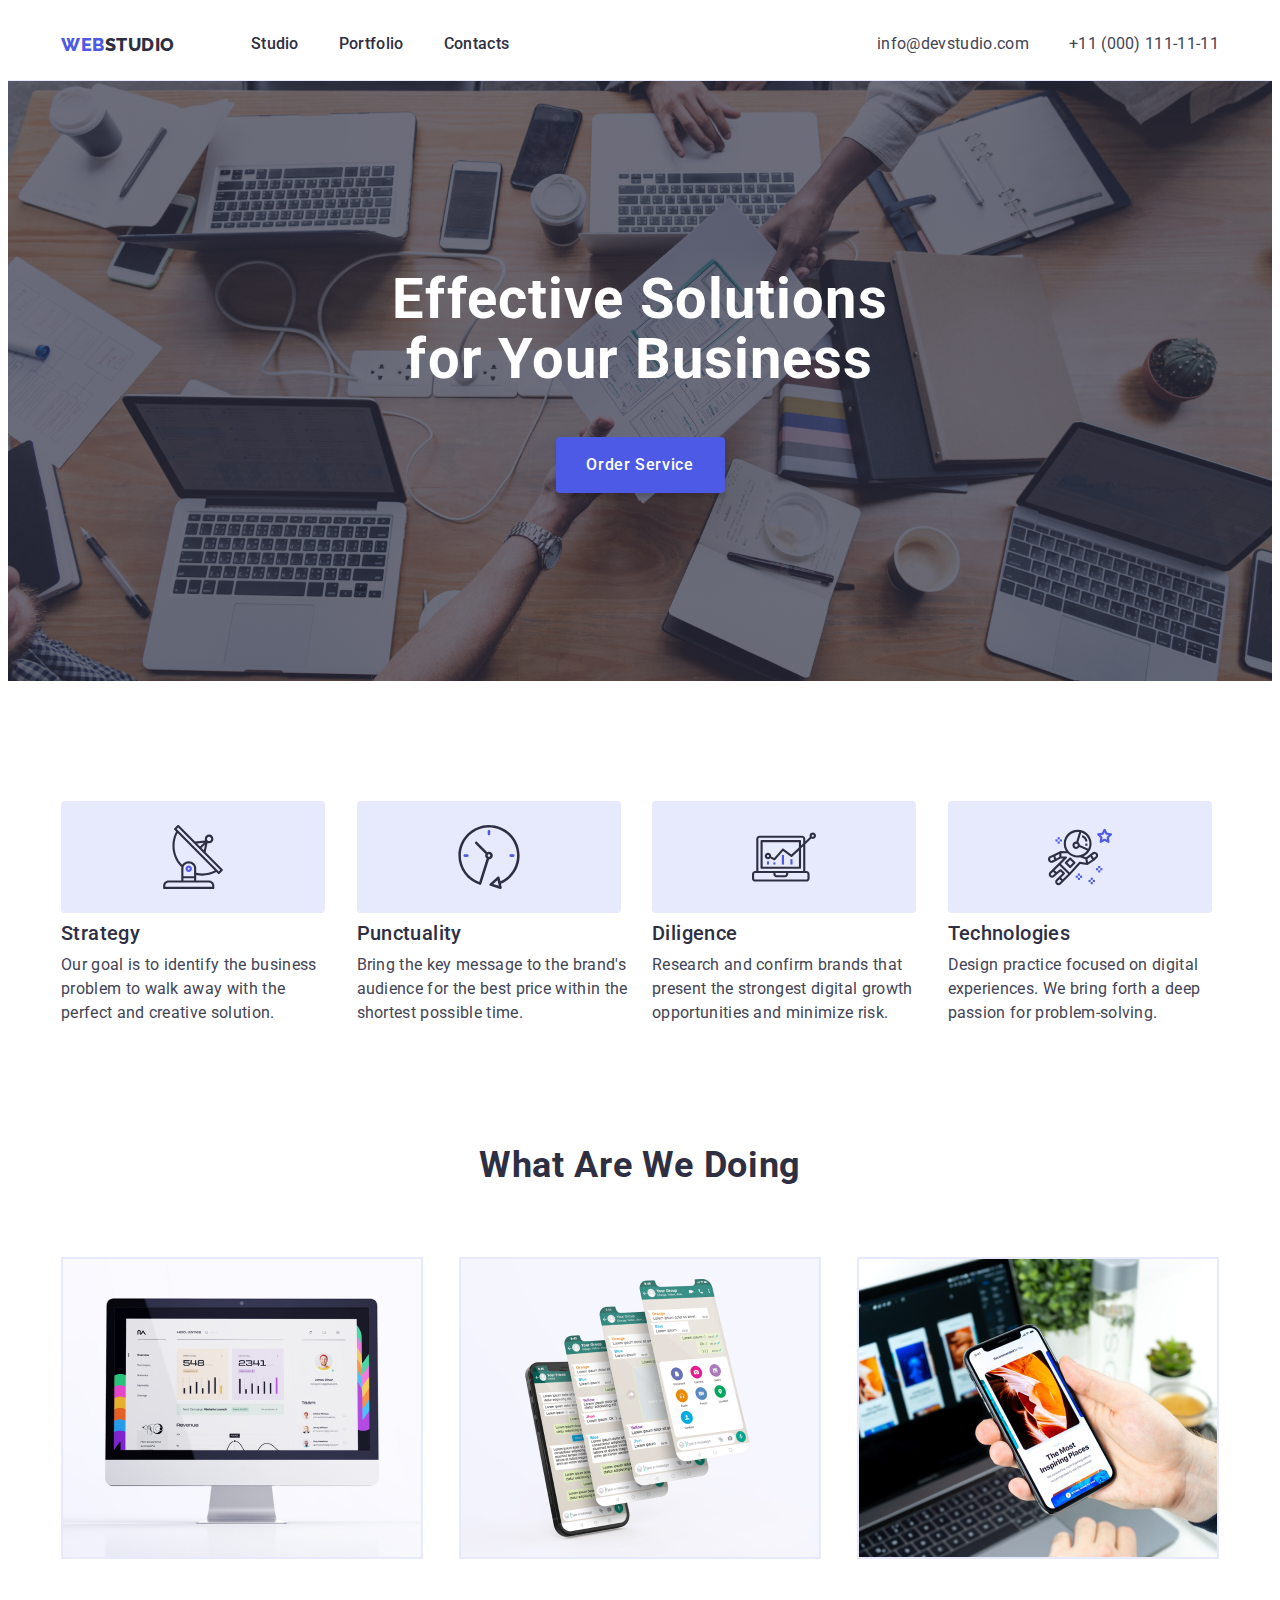
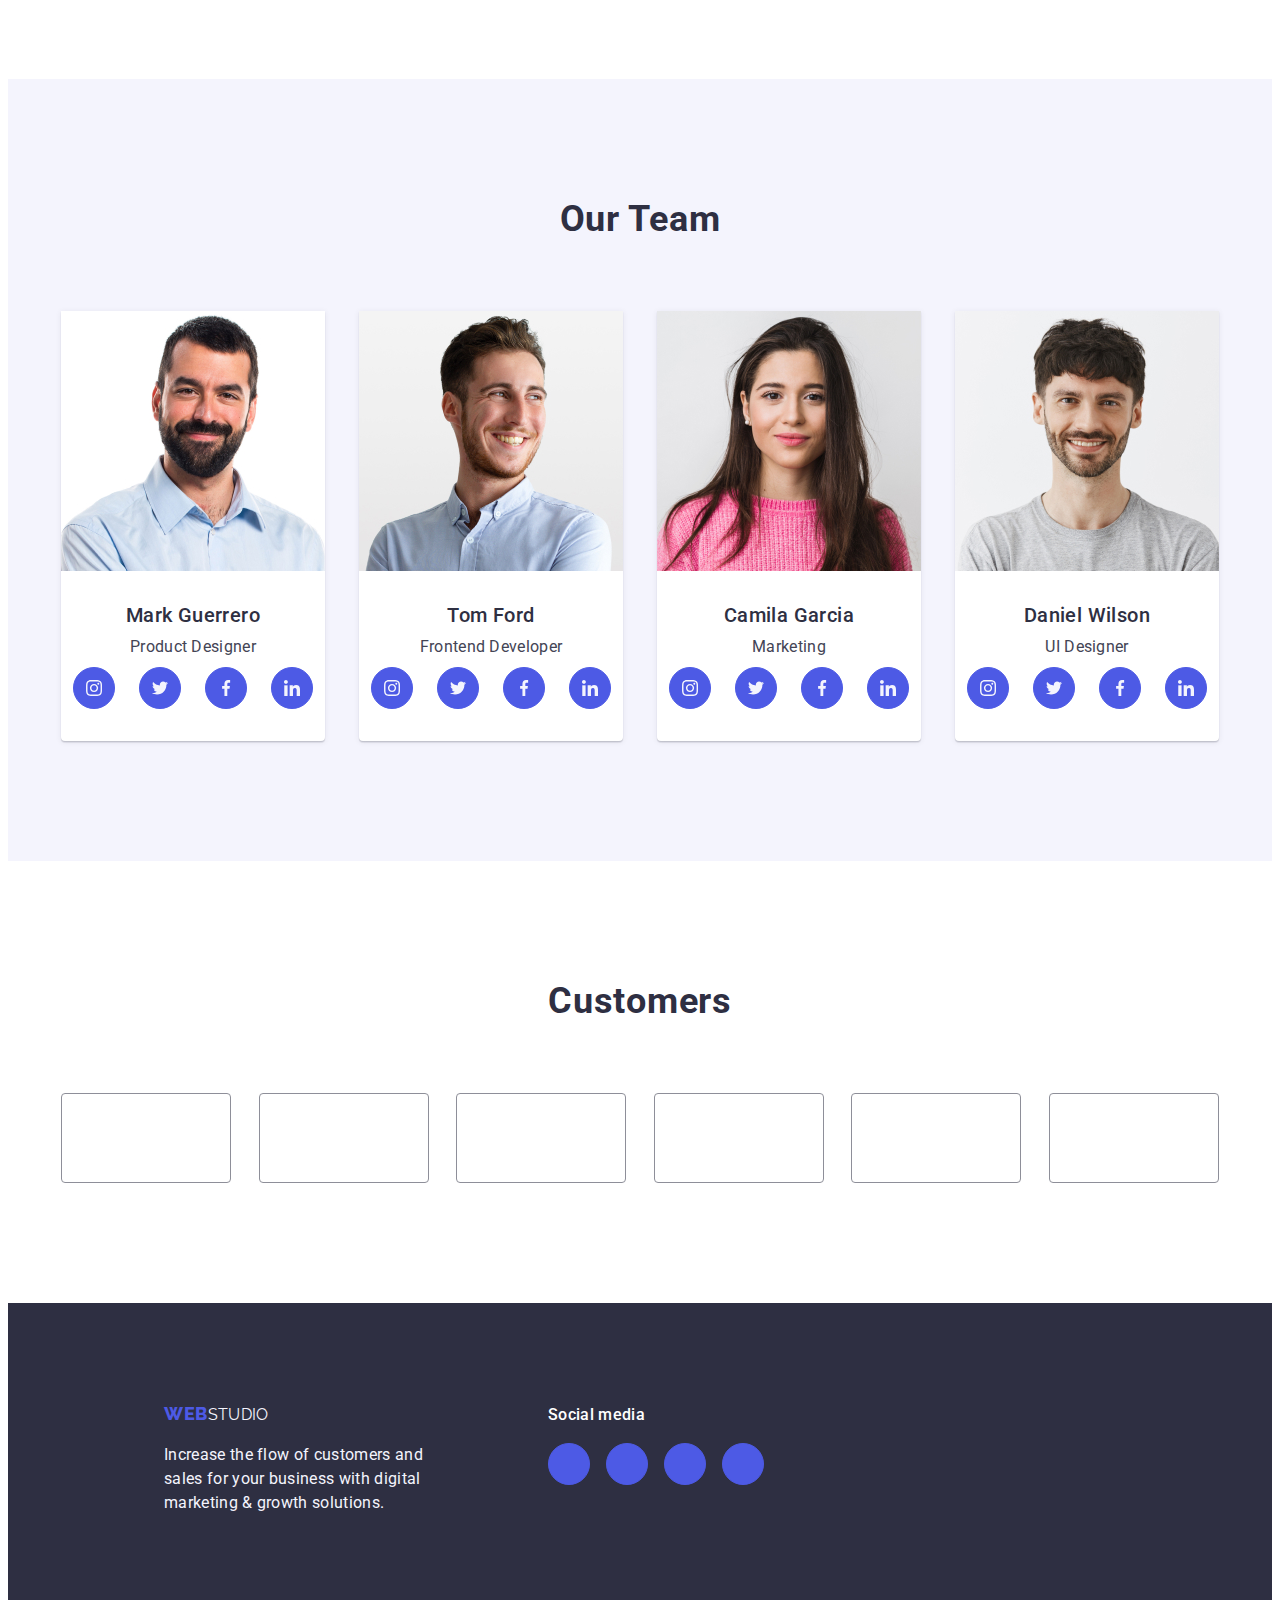
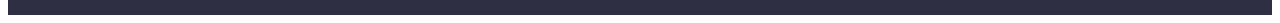
==== commit 39a3338a: "V4.1" ====
--- a/index.html
+++ b/index.html
@@ -40,7 +40,7 @@
                 <button type="button" class="order-button" data-modal-open>Order Service</button>
             </div>
         </section>
-    
+
 
         <section class="features-section">
             <div class="container features-container">
@@ -49,9 +49,9 @@
                     <li class="feature-item">
                         <div class="feature-wrapper">
                             <svg class="feature-icon" width="64" height="64">
-                              <use href="./images/icons.svg#icon-antenna"></use>
+                                <use href="./images/icons.svg#icon-antenna"></use>
                             </svg>
-                          </div>
+                        </div>
                         <h3 class="feature-name">Strategy</h3>
                         <p class="feature-description">Our goal is to identify the business problem to walk away with
                             the
@@ -70,7 +70,7 @@
                     <li class="feature-item">
                         <div class="feature-wrapper">
                             <svg class="feature-icon" width="64" height="64">
-                              <use href="./images/icons.svg#icon-diagram"></use>
+                                <use href="./images/icons.svg#icon-diagram"></use>
                             </svg>
                         </div>
                         <h3 class="feature-name">Diligence</h3>
@@ -81,7 +81,7 @@
                     <li class="feature-item">
                         <div class="feature-wrapper">
                             <svg class="feature-icon" width="64" height="64">
-                              <use href="./images/icons.svg#icon-astronaut"></use>
+                                <use href="./images/icons.svg#icon-astronaut"></use>
                             </svg>
                         </div>
                         <h3 class="feature-name">Technologies</h3>
@@ -115,128 +115,269 @@
                         <div class="team-member-wrapper">
                             <ul class="social-list">
                                 <li class="social-item">
-                                    <a
-                                    class="socials-link"
-                                    href=""
-                                    target="_blank"
-                                    rel="noopener noreferrer"
-                                    >
-                                    <svg class="socials-icon" width="24" height="24">
-                                        <use href="./images/icons.svg#icon-instagram"></use>
-                                    </svg>
+                                    <a class="socials-link" href="" target="_blank" rel="noopener noreferrer">
+                                        <svg class="socials-icon" width="16" height="16">
+                                            <use href="./images/icons.svg#icon-instagram"></use>
+                                        </svg>
+                                    </a>
+                                </li>
+                                <li class="social-item">
+                                    <a class="socials-link" href="" target="_blank" rel="noopener noreferrer">
+                                        <svg class="socials-icon" width="16" height="16">
+                                            <use href="./images/icons.svg#icon-twitter"></use>
+                                        </svg>
+                                    </a>
+                                </li>
+                                <li class="social-item">
+                                    <a class="socials-link" href="" target="_blank" rel="noopener noreferrer">
+                                        <svg class="socials-icon" width="16" height="16">
+                                            <use href="./images/icons.svg#icon-facebook"></use>
+                                        </svg>
+                                    </a>
+                                </li>
+                                <li class="social-item">
+                                    <a class="socials-link" href="" target="_blank" rel="noopener noreferrer">
+                                        <svg class="socials-icon" width="16" height="16">
+                                            <use href="./images/icons.svg#icon-linkedin"></use>
+                                        </svg>
                                     </a>
                                 </li>
                             </ul>
                         </div>
-                       
+
                     </li>
                     <li class="team-member">
                         <img class="team-member-image" src="./images/img-2.jpg" alt="Tom Ford" width="264">
                         <h3 class="team-member-name">Tom Ford</h3>
                         <p class="team-member-role">Frontend Developer</p>
+                        <div class="team-member-wrapper">
+                            <ul class="social-list">
+                                <li class="social-item">
+                                    <a class="socials-link" href="" target="_blank" rel="noopener noreferrer">
+                                        <svg class="socials-icon" width="16" height="16">
+                                            <use href="./images/icons.svg#icon-instagram"></use>
+                                        </svg>
+                                    </a>
+                                </li>
+                                <li class="social-item">
+                                    <a class="socials-link" href="" target="_blank" rel="noopener noreferrer">
+                                        <svg class="socials-icon" width="16" height="16">
+                                            <use href="./images/icons.svg#icon-twitter"></use>
+                                        </svg>
+                                    </a>
+                                </li>
+                                <li class="social-item">
+                                    <a class="socials-link" href="" target="_blank" rel="noopener noreferrer">
+                                        <svg class="socials-icon" width="16" height="16">
+                                            <use href="./images/icons.svg#icon-facebook"></use>
+                                        </svg>
+                                    </a>
+                                </li>
+                                <li class="social-item">
+                                    <a class="socials-link" href="" target="_blank" rel="noopener noreferrer">
+                                        <svg class="socials-icon" width="16" height="16">
+                                            <use href="./images/icons.svg#icon-linkedin"></use>
+                                        </svg>
+                                    </a>
+                                </li>
+                            </ul>
+                        </div>
                     </li>
                     <li class="team-member">
                         <img class="team-member-image" src="./images/img-1.jpg" alt="Camila Garcia" width="264">
                         <h3 class="team-member-name">Camila Garcia</h3>
                         <p class="team-member-role">Marketing</p>
+                        <div class="team-member-wrapper">
+                            <ul class="social-list">
+                                <li class="social-item">
+                                    <a class="socials-link" href="" target="_blank" rel="noopener noreferrer">
+                                        <svg class="socials-icon" width="16" height="16">
+                                            <use href="./images/icons.svg#icon-instagram"></use>
+                                        </svg>
+                                    </a>
+                                </li>
+                                <li class="social-item">
+                                    <a class="socials-link" href="" target="_blank" rel="noopener noreferrer">
+                                        <svg class="socials-icon" width="16" height="16">
+                                            <use href="./images/icons.svg#icon-twitter"></use>
+                                        </svg>
+                                    </a>
+                                </li>
+                                <li class="social-item">
+                                    <a class="socials-link" href="" target="_blank" rel="noopener noreferrer">
+                                        <svg class="socials-icon" width="16" height="16">
+                                            <use href="./images/icons.svg#icon-facebook"></use>
+                                        </svg>
+                                    </a>
+                                </li>
+                                <li class="social-item">
+                                    <a class="socials-link" href="" target="_blank" rel="noopener noreferrer">
+                                        <svg class="socials-icon" width="16" height="16">
+                                            <use href="./images/icons.svg#icon-linkedin"></use>
+                                        </svg>
+                                    </a>
+                                </li>
+                            </ul>
+                        </div>
                     </li>
                     <li class="team-member">
-                        <img  src="./images/img.jpg" alt="Daniel Wilson" width="264">
+                        <img src="./images/img.jpg" alt="Daniel Wilson" width="264">
                         <h3 class="team-member-name">Daniel Wilson</h3>
                         <p class="team-member-role">UI Designer</p>
-                    </li>
-                </ul>
-            </div>
-        </section>
-        <section class="customers-section"> 
+                        <div class="team-member-wrapper">
+                            <ul class="social-list">
+                                <li class="social-item">
+                                    <a class="socials-link" href="" target="_blank" rel="noopener noreferrer">
+                                        <svg class="socials-icon" width="16" height="16">
+                                            <use href="./images/icons.svg#icon-instagram"></use>
+                                        </svg>
+                                    </a>
+                                </li>
+                                <li class="social-item">
+                                    <a class="socials-link" href="" target="_blank" rel="noopener noreferrer">
+                                        <svg class="socials-icon" width="16" height="16">
+                                            <use href="./images/icons.svg#icon-twitter"></use>
+                                        </svg>
+                                    </a>
+                                </li>
+                                <li class="social-item">
+                                    <a class="socials-link" href="" target="_blank" rel="noopener noreferrer">
+                                        <svg class="socials-icon" width="16" height="16">
+                                            <use href="./images/icons.svg#icon-facebook"></use>
+                                        </svg>
+                                    </a>
+                                </li>
+                                <li class="social-item">
+                                    <a class="socials-link" href="" target="_blank" rel="noopener noreferrer">
+                                        <svg class="socials-icon" width="16" height="16">
+                                            <use href="./images/icons.svg#icon-linkedin"></use>
+                                        </svg>
+                                    </a>
+                                </li>
+                            </ul>
+                        </div>
+                    </li>
+                </ul>
+            </div>
+        </section>
+        <section class="customers-section">
             <div class="container customers-container">
                 <h2 class="team-title">Customers</h2>
-                <div class="customers-list">
-                    <svg width="104" height="56" viewBox="0 0 104 56" fill="none" xmlns="http://www.w3.org/2000/svg">
-                    <path d="M26.7919 44.373C27.0374 44.6465 27.1681 44.9891 27.1613 45.3407C27.1738 45.57 27.1288 45.7989 27.0298 46.0105C26.9307 46.2221 26.78 46.4109 26.5889 46.563C26.112 46.8872 25.5213 47.0457 24.925 47.0093H22V40.8769H24.8651C25.4307 40.8431 25.9918 40.9871 26.4525 41.2844C26.6375 41.4238 26.784 41.6 26.8805 41.7991C26.9769 41.9982 27.0206 42.2148 27.0082 42.4317C27.025 42.77 26.907 43.1026 26.6754 43.3694C26.4531 43.6131 26.1459 43.782 25.8036 43.8488C26.1916 43.9125 26.5419 44.0983 26.7919 44.373ZM23.361 43.4473H24.5856C24.8639 43.4659 25.1404 43.3935 25.3643 43.2436C25.4562 43.1686 25.5278 43.0755 25.5734 42.9716C25.619 42.8677 25.6374 42.7558 25.6272 42.6445C25.6358 42.5335 25.617 42.4222 25.5722 42.3186C25.5273 42.215 25.4574 42.1217 25.3676 42.0453C25.137 41.8911 24.852 41.8177 24.5657 41.8386H23.361V43.4473ZM25.4841 45.799C25.5824 45.7222 25.6596 45.6261 25.7099 45.518C25.7601 45.4099 25.7819 45.2928 25.7736 45.1759C25.7811 45.0576 25.7583 44.9394 25.7069 44.8303C25.6556 44.7212 25.5771 44.6242 25.4774 44.5468C25.2379 44.3869 24.9432 44.3084 24.6455 44.3251H23.361V46.0117H24.6622C24.955 46.0269 25.2449 45.9519 25.4841 45.799Z" fill="#8E8F99" />
-                    <path d="M32.6487 47.0093L31.0547 44.6127H30.4557V47.0093H29.0847V40.8769H31.6803C32.3346 40.8358 32.9814 41.0224 33.4873 41.3982C33.8501 41.731 34.0689 42.1696 34.1043 42.6348C34.1397 43.1001 33.9893 43.5614 33.6803 43.9357C33.36 44.2659 32.9226 44.4861 32.4424 44.5588L34.1395 47.0093H32.6487ZM30.4557 43.7769H31.5772C32.3558 43.7769 32.7452 43.4673 32.7452 42.8482C32.7531 42.7217 32.7318 42.5952 32.6825 42.4766C32.6333 42.358 32.5571 42.2499 32.459 42.1591C32.2129 41.9749 31.896 41.8855 31.5772 41.9105H30.4424L30.4557 43.7769Z" fill="#8E8F99" />
-                    <path d="M40.1426 45.7751H37.4106L36.928 47.0093H35.4905L37.9996 40.9458H39.5536L42.0527 47.0093H40.6151L40.1426 45.7751ZM39.7766 44.8464L38.7782 42.258L37.7799 44.8464H39.7766Z" fill="#8E8F99" />
-                    <path d="M49.5234 47.0093H48.1624L45.1109 42.8391V47.0093H43.7532V40.8769H45.1109L48.1624 45.071V40.8769H49.5234V47.0093Z" fill="#8E8F99" />
-                    <path d="M57.2903 45.5414C57.0089 46.0044 56.5801 46.381 56.059 46.6229C55.4666 46.8923 54.8091 47.0251 54.1456 47.0094H51.723V40.8769H54.1456C54.8079 40.8614 55.4646 40.9909 56.059 41.2544C56.58 41.4908 57.0092 41.8637 57.2903 42.3239C57.5704 42.8227 57.7164 43.3738 57.7164 43.9327C57.7164 44.4916 57.5704 45.0426 57.2903 45.5414ZM55.7329 45.3946C56.1213 44.9872 56.3349 44.4681 56.3349 43.9312C56.3349 43.3943 56.1213 42.8751 55.7329 42.4677C55.2634 42.0987 54.6511 41.9114 54.0291 41.9464H53.0841V45.9159H54.0291C54.6511 45.9509 55.2634 45.7636 55.7329 45.3946Z" fill="#8E8F99" />
-                    <path d="M40.9945 6.76667C40.9945 6.76667 58.5614 12.7373 58.1887 21.3772V35.9907C58.1887 35.9907 40.6351 30.0171 41.0012 21.3772L40.9945 6.76667Z" fill="#8E8F99" />
-                    <path d="M73.8389 32.5694C77.1565 30.5139 80.9941 29.2408 85 28.8666V24.292C80.3842 25.8935 76.4686 28.7975 73.8389 32.5694Z" fill="#8E8F99" />
-                    <path d="M71.8456 33.9477C74.5611 29.0252 79.2686 25.2268 85 23.3336V10.152C85 10.152 59.9823 18.6571 60.5114 30.9609V51.7667C60.5114 51.7667 61.6262 51.3863 63.3799 50.6733C63.3799 50.0082 63.3799 49.3371 63.4598 48.6631C63.9776 42.9511 66.9939 37.658 71.8456 33.9477Z" fill="#8E8F99" />
-                    <path d="M69.4663 41.6768C69.5978 40.2339 69.891 38.8066 70.3415 37.4168C67.3205 40.621 65.491 44.5971 65.1104 48.7859C65.0738 49.1813 65.0538 49.5768 65.0438 49.9842C66.4648 49.3701 68.1186 48.6031 69.8557 47.7014C69.4124 45.7196 69.2813 43.6915 69.4663 41.6768Z" fill="#8E8F99" />
-                    <path d="M70.4612 41.7517C70.2947 43.5745 70.3988 45.4091 70.7707 47.2071C77.6058 43.5253 85.2861 37.8362 84.99 30.9609V30.3617C80.1066 30.8536 75.5377 32.7755 71.9853 35.832C71.1536 37.7262 70.6399 39.7213 70.4612 41.7517Z" fill="#8E8F99" />
-                    </svg>
-                    <svg width="94" height="45" viewBox="0 0 94 45" fill="none" xmlns="http://www.w3.org/2000/svg">
-                        <path d="M47.5294 21.4433C47.0853 20.8524 46.8729 20.1542 46.9233 19.4513V16.5632C46.9233 15.6779 47.1242 15.0051 47.5259 14.5448C47.9277 14.0845 48.6177 13.8554 49.596 13.8573C50.5153 13.8573 51.1679 14.0532 51.5537 14.4449C51.9746 14.9447 52.1794 15.556 52.1325 16.1725V16.8512H50.4881V16.1637C50.4939 15.9386 50.478 15.7136 50.4404 15.4909C50.4168 15.3386 50.3339 15.1977 50.2055 15.0913C50.0366 14.9766 49.8239 14.921 49.6096 14.9356C49.3844 14.9211 49.1609 14.9797 48.9832 15.1001C48.84 15.218 48.7445 15.3725 48.7108 15.5408C48.6636 15.7765 48.642 16.0155 48.6461 16.2547V19.7598C48.6202 20.0979 48.6927 20.4363 48.8572 20.744C48.939 20.8482 49.0526 20.9307 49.1854 20.9826C49.3182 21.0344 49.465 21.0536 49.6096 21.0378C49.8203 21.0528 50.0294 20.9958 50.1919 20.8792C50.3258 20.7644 50.412 20.6147 50.437 20.4532C50.4754 20.2206 50.4925 19.9858 50.4881 19.751V19.04H52.1325V19.6893C52.1787 20.3319 51.9789 20.9699 51.564 21.505C51.186 21.9339 50.5425 22.1484 49.596 22.1484C48.6495 22.1484 47.9345 21.9193 47.5294 21.4433Z" fill="#8E8F99" />
-                        <path d="M54.3764 21.4727C53.961 21.0232 53.7533 20.368 53.7533 19.5013V16.4633C53.7533 15.6054 53.961 14.9561 54.3764 14.5154C54.7917 14.0747 55.4863 13.8554 56.46 13.8573C57.4269 13.8573 58.1181 14.0767 58.5334 14.5154C58.9488 14.9561 59.1599 15.6054 59.1599 16.4633V19.5013C59.1599 20.3592 58.9488 21.0173 58.5266 21.4697C58.1045 21.9222 57.4167 22.1484 56.46 22.1484C55.5033 22.1484 54.7951 21.9193 54.3764 21.4727ZM57.2261 20.744C57.3748 20.4625 57.4426 20.154 57.4235 19.845V16.1255C57.4426 15.8224 57.376 15.5199 57.2295 15.2441C57.146 15.1377 57.0297 15.0538 56.8936 15.0019C56.7575 14.9499 56.6073 14.932 56.46 14.9503C56.3123 14.9325 56.1617 14.9506 56.0252 15.0025C55.8887 15.0544 55.7717 15.138 55.6872 15.2441C55.5374 15.5191 55.4696 15.8221 55.4897 16.1255V19.8626C55.469 20.1718 55.5368 20.4805 55.6872 20.7617C55.783 20.8564 55.9013 20.9324 56.034 20.9845C56.1667 21.0365 56.3108 21.0634 56.4566 21.0634C56.6024 21.0634 56.7465 21.0365 56.8792 20.9845C57.0119 20.9324 57.1302 20.8564 57.2261 20.7617V20.744Z" fill="#8E8F99" />
-                        <path d="M61.1378 13.946H62.9083L64.2395 19.5512L65.6014 13.946H67.3242L67.4978 22.0365H66.2245L66.0883 16.4137L64.7741 22.0365H63.7526L62.3908 16.3931L62.2648 22.0365H60.9778L61.1378 13.946Z" fill="#8E8F99" />
-                        <path d="M69.4829 13.946H72.2407C73.8295 13.946 74.6239 14.7118 74.6239 16.2433C74.6239 17.7102 73.7875 18.4427 72.1147 18.4407H71.175V22.0365H69.4727L69.4829 13.946ZM71.8389 17.4037C72.0071 17.4221 72.1779 17.4088 72.3396 17.3647C72.5012 17.3206 72.6499 17.2467 72.7752 17.1481C72.9704 16.8749 73.0565 16.554 73.0203 16.2345C73.0292 15.9877 73.0018 15.7409 72.9386 15.5001C72.9143 15.4196 72.8717 15.3442 72.8133 15.2781C72.7548 15.212 72.6817 15.1567 72.5981 15.1152C72.3618 15.0174 72.1006 14.973 71.8389 14.986H71.1784V17.4037H71.8389Z" fill="#8E8F99" />
-                        <path d="M77.0787 13.946H78.907L80.783 22.0365H79.1964L78.8253 20.171H77.1945L76.8132 22.0365H75.2028L77.0787 13.946ZM78.6415 19.2339L78.0048 15.8379L77.3681 19.2339H78.6415Z" fill="#8E8F99" />
-                        <path d="M82.2981 13.946H83.4897L85.7709 18.5612V13.946H87.1839V22.0365H86.0501L83.7553 17.2186V22.0365H82.2947L82.2981 13.946Z" fill="#8E8F99" />
-                        <path d="M90.4932 18.9516L88.5968 13.9573H90.1936L91.3512 17.1654L92.4373 13.9573H94L92.1275 18.9516V22.0363H90.4932V18.9516Z" fill="#8E8F99" />
-                        <path d="M50.1579 25.5736V25.9967H48.7688V29.2842H48.1866V25.9967H46.7907V25.5736H50.1579Z" fill="#8E8F99" />
-                        <path d="M54.5124 29.2844H54.0629C54.0173 29.2869 53.9723 29.2743 53.937 29.2492C53.903 29.2277 53.8769 29.1981 53.8621 29.164L53.4603 28.2827H51.5332L51.1315 29.164C51.12 29.2009 51.0991 29.235 51.0702 29.2639C51.0346 29.2885 50.9898 29.301 50.9442 29.2991H50.4948L52.1971 25.5887H52.7896L54.5124 29.2844ZM51.6932 27.9066H53.3003L52.6193 26.3966C52.5691 26.2824 52.527 26.1657 52.4933 26.047C52.4695 26.1175 52.4491 26.1851 52.4287 26.2439L52.3674 26.3996L51.6932 27.9066Z" fill="#8E8F99" />
-                        <path d="M57.4472 28.9202C57.5538 28.925 57.6606 28.925 57.7673 28.9202C57.8593 28.912 57.9504 28.8972 58.0396 28.8761C58.123 28.8584 58.205 28.8359 58.2848 28.8085C58.3597 28.7821 58.4346 28.7498 58.5129 28.7174V27.883H57.8319C57.8151 27.8838 57.7983 27.8816 57.7824 27.8766C57.7666 27.8715 57.7522 27.8637 57.74 27.8536C57.7288 27.8453 57.72 27.8349 57.7141 27.8232C57.7082 27.8115 57.7054 27.7988 57.706 27.786V27.501H59.027V28.9231C58.9192 28.9897 58.8053 29.0486 58.6865 29.0994C58.5651 29.1511 58.4387 29.1934 58.3086 29.2257C58.1694 29.2611 58.027 29.2866 57.883 29.3021C57.718 29.3179 57.552 29.3258 57.3859 29.3256C57.0923 29.3278 56.801 29.2809 56.5279 29.1875C56.2731 29.0991 56.0415 28.9672 55.847 28.7997C55.6575 28.6305 55.5082 28.4309 55.4078 28.2121C55.3005 27.9661 55.2474 27.705 55.2512 27.4423C55.2476 27.1778 55.2995 26.9151 55.4044 26.6666C55.5023 26.4467 55.6519 26.2466 55.8436 26.079C56.0379 25.912 56.2696 25.7811 56.5245 25.6941C56.8161 25.5994 57.1255 25.5526 57.437 25.556C57.5955 25.5558 57.7538 25.5666 57.9103 25.5883C58.0486 25.6077 58.1844 25.6392 58.3154 25.6823C58.4345 25.7209 58.5486 25.7701 58.6559 25.8292C58.7602 25.8872 58.8593 25.952 58.9521 26.0231L58.7887 26.2523C58.7759 26.2732 58.7568 26.2908 58.7334 26.3032C58.7101 26.3156 58.6833 26.3224 58.6559 26.3228C58.6182 26.3218 58.5816 26.3116 58.5503 26.2934C58.4993 26.2699 58.4448 26.2406 58.3835 26.2053C58.3111 26.1661 58.2348 26.1327 58.1554 26.1054C58.0539 26.0703 57.9491 26.0427 57.8422 26.0231C57.6996 26.0005 57.5548 25.9896 57.4098 25.9908C57.1851 25.9887 56.9621 26.0236 56.7527 26.0936C56.5632 26.1592 56.3924 26.2595 56.2522 26.3875C56.1111 26.5209 56.0033 26.6779 55.9355 26.8488C55.7834 27.2506 55.7834 27.6838 55.9355 28.0857C56.01 28.2602 56.126 28.4194 56.276 28.5529C56.4156 28.6802 56.5851 28.7804 56.7731 28.8467C56.9896 28.9108 57.219 28.9359 57.4472 28.9202Z" fill="#8E8F99" />
-                        <path d="M62.8744 28.8611H64.7334V29.2842H62.3058V25.5736H62.888L62.8744 28.8611Z" fill="#8E8F99" />
-                        <path d="M66.6672 29.2842H66.085V25.5736H66.6672V29.2842Z" fill="#8E8F99" />
-                        <path d="M68.8326 25.5913C68.8671 25.6083 68.8973 25.6313 68.9211 25.6589L71.4099 28.4559C71.4065 28.4119 71.4065 28.3677 71.4099 28.3237C71.4099 28.2826 71.4099 28.2414 71.4099 28.2032V25.559H71.9171V29.2845H71.6244C71.581 29.2875 71.5375 29.2804 71.4984 29.2639C71.463 29.2454 71.4319 29.2215 71.4065 29.1934L68.9211 26.3993C68.9211 26.4433 68.9211 26.4845 68.9211 26.5256C68.9211 26.5667 68.9211 26.6049 68.9211 26.6402V29.2845H68.4342V25.5737H68.7372C68.7701 25.5737 68.8026 25.5797 68.8326 25.5913Z" fill="#8E8F99" />
-                        <path d="M76.2037 25.5736V25.982H74.1405V27.2071H75.8122V27.6008H74.1405V28.8671H76.2037V29.2754H73.5413V25.5736H76.2037Z" fill="#8E8F99" />
-                        <path d="M15.1952 2.65871L41.047 8.99274V31.1883L15.1952 24.8572V2.65871ZM13.5371 0.766724V25.9354L42.7017 33.0832V7.91748L13.5371 0.766724Z" fill="#8E8F99" />
-                        <path d="M29.168 44.7667L1.43051e-05 37.6129V12.4469L29.168 19.5977V44.7667Z" fill="#8E8F99" />
-                        <path d="M14.0205 2.37371L39.5352 8.62831L28.6845 17.9941L3.16637 11.7365L14.0205 2.37371ZM13.537 0.766724L1.43051e-05 12.4475L29.168 19.5981L42.7016 7.91736L13.537 0.766724Z" fill="#8E8F99" />
-                        <path d="M30.8091 43.3509L42.7016 33.0863L30.8091 30.1691V43.3509Z" fill="#8E8F99" />
-                    </svg>
-                    <svg width="104" height="56" viewBox="0 0 104 56" fill="none" xmlns="http://www.w3.org/2000/svg">
-                        <path d="M36.8098 49.2233C36.8259 49.2236 36.8418 49.2268 36.8565 49.2324C36.8712 49.2381 36.8844 49.2462 36.8954 49.2563L37.1162 49.4639C36.9448 49.6319 36.733 49.7662 36.4951 49.8578C36.2167 49.9577 35.9165 50.0059 35.6146 49.9993C35.3309 50.0043 35.049 49.9593 34.7865 49.8672C34.5497 49.7826 34.337 49.6555 34.1626 49.4945C33.9848 49.3275 33.8477 49.1319 33.7596 48.919C33.6632 48.6817 33.6155 48.4319 33.6189 48.1807C33.6149 47.9279 33.6664 47.6766 33.7707 47.44C33.8671 47.2258 34.0126 47.0301 34.1985 46.8645C34.387 46.702 34.6125 46.5744 34.861 46.4894C35.1329 46.3994 35.4224 46.3545 35.714 46.3573C35.9848 46.3517 36.2542 46.3926 36.5062 46.4776C36.7248 46.5587 36.9255 46.6712 37.0997 46.8102L36.9147 47.0319C36.9019 47.0475 36.8861 47.0611 36.8678 47.072C36.846 47.0848 36.8196 47.0907 36.7933 47.0886C36.7646 47.0869 36.737 47.0787 36.7132 47.065L36.6138 47.006L36.4758 46.9305C36.4162 46.9025 36.3544 46.8781 36.2909 46.8574C36.209 46.8324 36.125 46.8126 36.0397 46.7984C35.9314 46.7814 35.8213 46.7735 35.7112 46.7748C35.5012 46.7726 35.2929 46.8063 35.0984 46.8739C34.917 46.9365 34.7533 47.0314 34.6181 47.1522C34.4805 47.2807 34.3744 47.4315 34.3062 47.5957C34.2284 47.7835 34.1901 47.9815 34.193 48.1807C34.1897 48.3829 34.228 48.5841 34.3062 48.7751C34.3735 48.9378 34.4776 49.0877 34.6126 49.2162C34.739 49.336 34.8957 49.4295 35.0708 49.4898C35.251 49.5536 35.4444 49.5857 35.6394 49.5842C35.7521 49.5856 35.8647 49.5793 35.9762 49.5653C36.1582 49.5463 36.3328 49.4923 36.4869 49.4072C36.5641 49.3637 36.6371 49.3148 36.7049 49.261C36.7333 49.2379 36.7706 49.2244 36.8098 49.2233Z" fill="#8E8F99" />
-                        <path d="M43.1861 48.1803C43.1896 48.4305 43.139 48.6792 43.0371 48.9138C42.9471 49.1266 42.8054 49.3207 42.6213 49.4834C42.4371 49.646 42.2148 49.7734 41.9688 49.8573C41.4284 50.0334 40.831 50.0334 40.2906 49.8573C40.0462 49.7721 39.8253 49.6444 39.6419 49.4822C39.4579 49.3167 39.3151 49.1209 39.2223 48.9067C39.0235 48.4317 39.0235 47.9124 39.2223 47.4373C39.3165 47.2231 39.459 47.0267 39.6419 46.8595C39.8268 46.7024 40.0476 46.5796 40.2906 46.4986C40.8303 46.3193 41.4291 46.3193 41.9688 46.4986C42.214 46.5837 42.4359 46.7114 42.6203 46.8736C42.802 47.0376 42.9437 47.2308 43.0371 47.442C43.1393 47.6782 43.1899 47.9285 43.1861 48.1803ZM42.6065 48.1803C42.6108 47.9801 42.5753 47.7807 42.5016 47.5906C42.4397 47.4278 42.3392 47.2777 42.2062 47.1496C42.0768 47.0284 41.9174 46.9333 41.7397 46.8713C41.347 46.7423 40.9123 46.7423 40.5197 46.8713C40.3419 46.9333 40.1826 47.0284 40.0532 47.1496C39.9184 47.2769 39.8168 47.4272 39.7551 47.5906C39.6146 47.9746 39.6146 48.386 39.7551 48.7699C39.8174 48.9331 39.9189 49.0833 40.0532 49.211C40.1828 49.3315 40.3421 49.4257 40.5197 49.487C40.913 49.6126 41.3463 49.6126 41.7397 49.487C41.9173 49.4257 42.0766 49.3315 42.2062 49.211C42.3386 49.0826 42.4391 48.9325 42.5016 48.7699C42.5757 48.5799 42.6111 48.3805 42.6065 48.1803Z" fill="#8E8F99" />
-                        <path d="M47.5365 48.7987L47.5944 48.9308C47.6165 48.8836 47.6358 48.8412 47.6579 48.7987C47.679 48.7544 47.7029 48.7111 47.7297 48.669L49.1402 46.4781C49.1678 46.4404 49.1927 46.4168 49.2203 46.4097C49.2578 46.4 49.297 46.396 49.3362 46.3979H49.753V49.9614H49.2589V47.3413C49.2589 47.3083 49.2589 47.2705 49.2589 47.2304C49.2562 47.1896 49.2562 47.1486 49.2589 47.1078L47.8401 49.3293C47.8221 49.3626 47.7933 49.3908 47.757 49.4104C47.7208 49.4301 47.6787 49.4404 47.6358 49.4402H47.5558C47.5128 49.4407 47.4706 49.4305 47.4343 49.4108C47.398 49.3911 47.3692 49.3628 47.3515 49.3293L45.8913 47.0937C45.8913 47.1361 45.8913 47.1786 45.8913 47.221C45.8913 47.2635 45.8913 47.3012 45.8913 47.3342V49.9543H45.4138V46.3979H45.8306C45.8697 46.396 45.909 46.4 45.9465 46.4097C45.9807 46.4242 46.008 46.4484 46.0238 46.4781L47.4647 48.6714C47.493 48.7119 47.517 48.7545 47.5365 48.7987Z" fill="#8E8F99" />
-                        <path d="M52.8447 48.6217V49.9564H52.2926V46.3978H53.5237C53.7561 46.394 53.9878 46.4202 54.211 46.4756C54.3897 46.5189 54.5554 46.5945 54.6969 46.6973C54.8195 46.7937 54.914 46.9132 54.9729 47.0463C55.0381 47.1915 55.0699 47.346 55.0667 47.5015C55.0692 47.6576 55.0344 47.8124 54.9646 47.9566C54.8983 48.0932 54.7963 48.215 54.6665 48.3127C54.5249 48.4198 54.3584 48.5002 54.1779 48.5486C53.963 48.6072 53.7382 48.6351 53.5127 48.6311L52.8447 48.6217ZM52.8447 48.2396H53.5127C53.6578 48.2412 53.8022 48.2229 53.9405 48.1854C54.0546 48.1526 54.1598 48.1004 54.2497 48.0321C54.3326 47.9668 54.3968 47.8862 54.4374 47.7963C54.4826 47.7012 54.5051 47.5994 54.5036 47.4968C54.5101 47.3978 54.4912 47.2989 54.4483 47.2069C54.4054 47.1148 54.3395 47.0319 54.2552 46.9638C54.0443 46.8231 53.7794 46.755 53.5127 46.7728H52.8447V48.2396Z" fill="#8E8F99" />
-                        <path d="M60.2645 49.9613H59.8283C59.7846 49.9627 59.7416 49.951 59.7069 49.9282C59.6756 49.906 59.651 49.8777 59.6351 49.8457L59.2597 48.9848H57.3744L56.9852 49.8457C56.9709 49.8772 56.9471 49.9048 56.9162 49.9259C56.8811 49.95 56.837 49.9626 56.792 49.9613H56.3558L58.012 46.3975H58.5862L60.2645 49.9613ZM57.5317 48.6381H59.0886L58.4316 47.1876C58.3814 47.0785 58.3399 46.9666 58.3074 46.8527L58.2439 47.039C58.2246 47.0956 58.2025 47.1475 58.1832 47.1899L57.5317 48.6381Z" fill="#8E8F99" />
-                        <path d="M62.6495 46.414C62.6825 46.4295 62.7109 46.4513 62.7323 46.4777L65.1476 49.1641C65.1476 49.1216 65.1476 49.0792 65.1476 49.0391C65.1476 48.999 65.1476 48.9589 65.1476 48.9212V46.3975H65.6417V49.9613H65.3657C65.3265 49.9623 65.2876 49.955 65.2525 49.9401C65.2184 49.9231 65.1884 49.9006 65.1642 49.874L62.7517 47.19C62.7543 47.2309 62.7543 47.2718 62.7517 47.3126C62.7517 47.3527 62.7517 47.3881 62.7517 47.4211V49.9613H62.2576V46.3975H62.5502C62.5843 46.3967 62.6182 46.4024 62.6495 46.414Z" fill="#8E8F99" />
-                        <path d="M69.7104 48.5438V49.9589H69.1583V48.5438L67.6318 46.3975H68.1259C68.1685 46.3954 68.2106 46.4062 68.2446 46.4282C68.2747 46.4511 68.2999 46.4782 68.3192 46.5084L69.2743 47.8928C69.3129 47.9518 69.346 48.006 69.3736 48.0579C69.4012 48.1098 69.4233 48.1593 69.4426 48.2089L69.5144 48.0556C69.5412 47.9995 69.5726 47.9451 69.6083 47.8928L70.5495 46.4989C70.5693 46.4711 70.5935 46.4457 70.6213 46.4235C70.6541 46.399 70.6966 46.3864 70.74 46.3881H71.2396L69.7104 48.5438Z" fill="#8E8F99" />
-                        <path d="M47.2632 40.417C47.5033 40.4429 47.7462 40.4642 47.9919 40.483C51.7165 39.0595 54.8673 36.7295 57.0506 33.7844C59.2338 30.8393 60.3527 27.4097 60.2672 23.9243L56.1626 20.4172C56.9972 24.1281 56.6068 27.9642 55.0351 31.4963C53.4634 35.0284 50.7724 38.1171 47.2632 40.417Z" fill="#8E8F99" />
-                        <path d="M45.7975 40.2539L45.9079 40.2728C49.6578 37.9811 52.5168 34.7809 54.1151 31.0861C55.7135 27.3912 55.9776 23.3717 54.8735 19.5472L49.0271 14.5521C51.3918 18.658 52.3436 23.253 51.7719 27.8029C51.2002 32.3528 49.1284 36.6705 45.7975 40.2539Z" fill="#8E8F99" />
-                        <path d="M65.6251 28.0424C64.6318 31.872 62.2195 35.3258 58.7463 37.8911C57.7319 38.6444 56.6378 39.3155 55.478 39.8957C58.3062 39.1855 60.9057 37.9298 63.0761 36.2255C65.2465 34.5213 66.9298 32.4139 67.9962 30.0659L65.6251 28.0424Z" fill="#8E8F99" />
-                        <path d="M64.6948 27.4784L61.3189 24.594C61.2544 27.8825 60.1602 31.0963 58.15 33.9012C56.1399 36.7062 53.2871 39 49.8883 40.5442H49.9049C50.6623 40.5439 51.419 40.5053 52.1711 40.4286C55.3475 39.3209 58.1535 37.5586 60.3388 35.2989C62.524 33.0392 64.0206 30.3525 64.6948 27.4784Z" fill="#8E8F99" />
-                        <path d="M46.2861 12.4457L42.2587 9C38.6584 10.1887 35.562 12.2784 33.3747 14.9955C31.1875 17.7127 30.0112 20.9308 30 24.2285V24.2285C30.0135 27.8725 31.449 31.4085 34.0793 34.2769C36.7096 37.1454 40.3845 39.1824 44.5222 40.0656C48.216 36.2205 50.3786 31.4693 50.6958 26.5023C51.013 21.5353 49.4683 16.6113 46.2861 12.4457Z" fill="#8E8F99" />
-                        <path d="M74 26.9478C73.9854 22.6245 71.9689 18.4818 68.3908 15.4247C64.8127 12.3676 59.964 10.6447 54.9039 10.6322C52.5657 10.6301 50.2473 10.9988 48.0665 11.7194L72.7247 32.7873C73.569 30.925 74.0015 28.945 74 26.9478Z" fill="#8E8F99" />
-                      </svg>
-                      <svg width="24" height="24" viewBox="0 0 24 24" fill="none" xmlns="http://www.w3.org/2000/svg">
-                        <g clip-path="url(#clip0_611541_1448)">
-                          <path d="M24 4.5585C23.1075 4.95 22.1565 5.2095 21.165 5.3355C22.185 4.7265 22.9635 3.7695 23.3295 2.616C22.3785 3.183 21.3285 3.5835 20.2095 3.807C19.3065 2.8455 18.0195 2.25 16.6155 2.25C13.8915 2.25 11.6985 4.461 11.6985 7.1715C11.6985 7.5615 11.7315 7.9365 11.8125 8.2935C7.722 8.094 4.1025 6.1335 1.671 3.147C1.2465 3.8835 0.9975 4.7265 0.9975 5.634C0.9975 7.338 1.875 8.8485 3.183 9.723C2.3925 9.708 1.617 9.4785 0.96 9.117C0.96 9.132 0.96 9.1515 0.96 9.171C0.96 11.562 2.6655 13.548 4.902 14.0055C4.5015 14.115 4.065 14.1675 3.612 14.1675C3.297 14.1675 2.979 14.1495 2.6805 14.0835C3.318 16.032 5.127 17.4645 7.278 17.511C5.604 18.8205 3.4785 19.6095 1.1775 19.6095C0.774 19.6095 0.387 19.5915 0 19.542C2.1795 20.9475 4.7625 21.75 7.548 21.75C16.602 21.75 21.552 14.25 21.552 7.749C21.552 7.5315 21.5445 7.3215 21.534 7.113C22.5105 6.42 23.331 5.5545 24 4.5585Z" fill="#F4F4FD" />
-                        </g>
-                        <defs>
-                          <clipPath id="clip0_611541_1448">
-                            <rect width="24" height="24" fill="white" />
-                          </clipPath>
-                        </defs>
-                      </svg>
-                </div>
-
-                
+                <ul class="customers-list-icons">
+                    <li class="customers-item">
+                        <div class="customers-wrapper">
+                            <a class="customers-link" href="">
+                                <svg class="customers-icon" width="104" height="56">
+                                    <use href="./images/icons.svg#icon-logo"></use>
+                                </svg>
+                            </a>
+                        </div>
+                    </li>
+                    <li class="customers-item">
+                        <div class="customers-wrapper">
+                            <a class="customers-link" href="">
+                                <svg class="customers-icon" width="104" height="56">
+                                    <use href="./images/icons.svg#icon-logo-1"></use>
+                                </svg>
+                            </a>
+                        </div>
+                    </li>
+                    <li class="customers-item">
+                        <div class="customers-wrapper">
+                            <a class="customers-link" href="">
+                                <svg class="customers-icon" width="104" height="56">
+                                    <use href="./images/icons.svg#icon-logo-2"></use>
+                                </svg>
+                            </a>
+                        </div>
+                    </li>
+                    <li class="customers-item">
+                        <div class="customers-wrapper">
+                            <a class="customers-link" href="">
+                                <svg class="customers-icon" width="104" height="56">
+                                    <use href="./images/icons.svg#icon-logo-3"></use>
+                                </svg>
+                            </a>
+                        </div>
+                    </li>
+                    <li class="customers-item">
+                        <div class="customers-wrapper">
+                            <a class="customers-link" href="">
+                                <svg class="customers-icon" width="104" height="56">
+                                    <use href="./images/icons.svg#icon-logo-4"></use>
+                                </svg>
+                            </a>
+                        </div>
+                    </li>
+                    <li class="customers-item">
+                        <div class="customers-wrapper">
+                            <a class="customers-link" href="">
+                                <svg class="customers-icon" width="104" height="56">
+                                    <use href="./images/icons.svg#icon-logo-5"></use>
+                                </svg>
+                            </a>
+                        </div>
+                    </li>
             </div>
         </section>
 
     </main>
 
     <footer class="footer">
-        <div class="container">
+        <div class="footer-container">
             <a href="./index.html" class="logo-link">WEB<span class="studio-footer">STUDIO</span></a>
-            <p class="footer-text">Increase the flow of customers and sales for your business with digital marketing & growth solutions.</p>
-
+            <p class="footer-text">Increase the flow of customers and sales for your business with digital marketing &
+                growth solutions.</p>
         </div>
+
+        <div class="footer-wrapper">
+            <p class="footer-caption">Social media</p>
+            <ul class="footer-socials">
+                <li class="socials-item">
+                    <a class="socials-link" href="" target="_blank" rel="noopener noreferrer">
+                        <svg class="socials-icon" width="24" height="24">
+                            <use href="./images/icons.svg#instagram"></use>
+                        </svg>
+                    </a>
+                </li>
+                <li class="socials-item">
+                    <a class="socials-link" href="" target="_blank" rel="noopener noreferrer">
+                        <svg class="socials-icon" width="24" height="24">
+                            <use href="./images/icons.svg#twitter"></use>
+                        </svg>
+                    </a>
+                </li>
+                <li class="socials-item">
+                    <a class="socials-link" href="https://instagram.com" target="_blank" rel="noopener noreferrer">
+                        <svg class="socials-icon" width="24" height="24">
+                            <use href="./images/icons.svg#facebook"></use>
+                        </svg>
+                    </a>
+                </li>
+                <li class="socials-item">
+                    <a class="socials-link" href="https://instagram.com" target="_blank" rel="noopener noreferrer">
+                        <svg class="socials-icon" width="24" height="24">
+                            <use href="./images/icons.svg#linkedin"></use>
+                        </svg>
+                    </a>
+                </li>
+            </ul>
+        </div>
+    
     </footer>
 
-<!-- #region Modal window -->
-<div class="backdrop is-hidden" data-modal>
-    <div class="modal">
-      <button class="modal-btn" type="button" data-modal-close>
-        <svg class="modal-btn-icon" width="28" height="28">
-          <use href="./images/icons.svg#x-close"></use>
-        </svg>
-      </button>
+    <!-- #region Modal window -->
+    <div class="backdrop is-hidden" data-modal>
+        <div class="modal">
+            <button class="modal-btn" type="button" data-modal-close>
+                <svg class="modal-btn-icon" width="28" height="28">
+                    <use href="./images/icons.svg#icon-close"></use>
+                </svg>
+            </button>
+        </div>
     </div>
-  </div>
-  <!-- #endregion Modal window -->
-  <script src="./js/modal.js"></script>
+    <!-- #endregion Modal window -->
+    <script src="./js/modal.js"></script>
 </body>
 
 </html>--- a/css/styles.css
+++ b/css/styles.css
@@ -350,7 +350,6 @@
 .feature-item {
     flex: 1; /* Para que los elementos ocupen el mismo espacio */
     margin-right: 24px; /* Agrega espacio entre los elementos */
-    
 }
 
 .feature-wrapper {
@@ -464,12 +463,34 @@
 
 .social-list {
     display: flex;
-    align-items: center;
-    justify-content: center;
+    align-items: center;    
+    justify-content: center;         
     flex-direction: row;
     gap: 24px;
     margin-top: 8px;
-}
+    fill: var(--cloud);
+}
+
+.socials-link {
+    display: flex;
+    justify-content: center;
+    align-items: center;
+    width: 40px;
+    height: 40px;
+    color: var(--iris);
+    border: 1px solid var(--iris);
+    background-color: var(--iris);
+    border-radius: 50%;
+  }
+
+  .socials-icon {
+    fill: currentColor;
+  }
+
+  .socials-icon {
+    color: var(--cloud);
+  }
+
 
 .customers-section {
     background-color: var(--white);
@@ -492,20 +513,55 @@
    
 }
 
-.customers-list {
+.customers-list-icons {
     display: flex;
     justify-content: space-between;
     flex-direction: row;
     margin-top: 72px;
-    border: 1px solid #8e8f99;
-        border-radius: 4px;
-}
-
+    
+}
+
+.customers-item {
+    border: 1px solid var(--light-slate);
+    border-radius: 4px;
+    width: 168px;
+    height: 88px;
+    display: flex;
+    justify-content: center;
+    align-items: center;
+    transition-duration: var(--transition-duration);
+    transition-timing-function: var(--transition-timing-function);
+}
+
+.customers-wrapper {
+    display: flex;
+    justify-content: center;
+    align-items: center;
+    width: 100%;
+    height: 100%;
+}
+
+.customers-icon {
+    fill: var(--light-slate);
+    transition-duration: var(--transition-duration);
+    transition-timing-function: var(--transition-timing-function);
+}
+
+.customer-item:hover, 
+.customer-item:focus 
+.customers-icon:hover,
+.customers-icon:focus {
+    fill: var(--ocean);
+    transition: --var(--transition-duration); 
+    transition-delay: --var(--transition-timing-function);
+}
 
 /* Footer Styles */
 .footer {
-    padding: 100px 0;
     background: var(--navy-blue);
+    display: flex;
+    flex-direction: row;
+    padding: 100px 0 100px 156px;
     
 }
 
@@ -530,6 +586,35 @@
     font-size: 16px;
     line-height: 1.5;
     letter-spacing: 0.02em;
+}
+
+.footer-caption {
+    font-weight: 500;
+    font-size: 16px;
+    line-height: 1.5;
+    letter-spacing: 0.02em;
+    color: var(--white);
+    margin-left: 120px;
+    padding-bottom: 16px;
+
+}
+
+.footer-socials {
+    display: flex;
+    align-items: center;
+    flex-direction: row;
+    margin-left: 120px;
+    gap: 16px;
+    
+}
+    
+.socials-item:hover,
+.socials-item:focus {
+    border-radius: 50%;
+    background-color: var(--green);
+    transition: --var(--transition-duration); 
+    transition-delay: --var(--transition-timing-function);
+
 }
 
 /* #region Modal window */
@@ -578,15 +663,25 @@
     position: absolute;
     top: 24px;
     right: 24px;
+    border-radius: 50%;
     display: flex;
     justify-content: center;
     align-items: center;
     padding: 0;
-  
+    fill: var(--cornflower);
+    width: 24px;
+    height: 24px;
+    stroke-width: 1px;
+    stroke: rgba(0, 0, 0, 0.1);
     background-color: transparent;
     border: none;
  }
 .modal-btn-icon {
     stroke: var(--navy-blue);
 }
+
+.modal-btn:hover,
+.modal-btn:focus {
+    background-color: var(--ocean);
+}
   /* #endregion Modal window */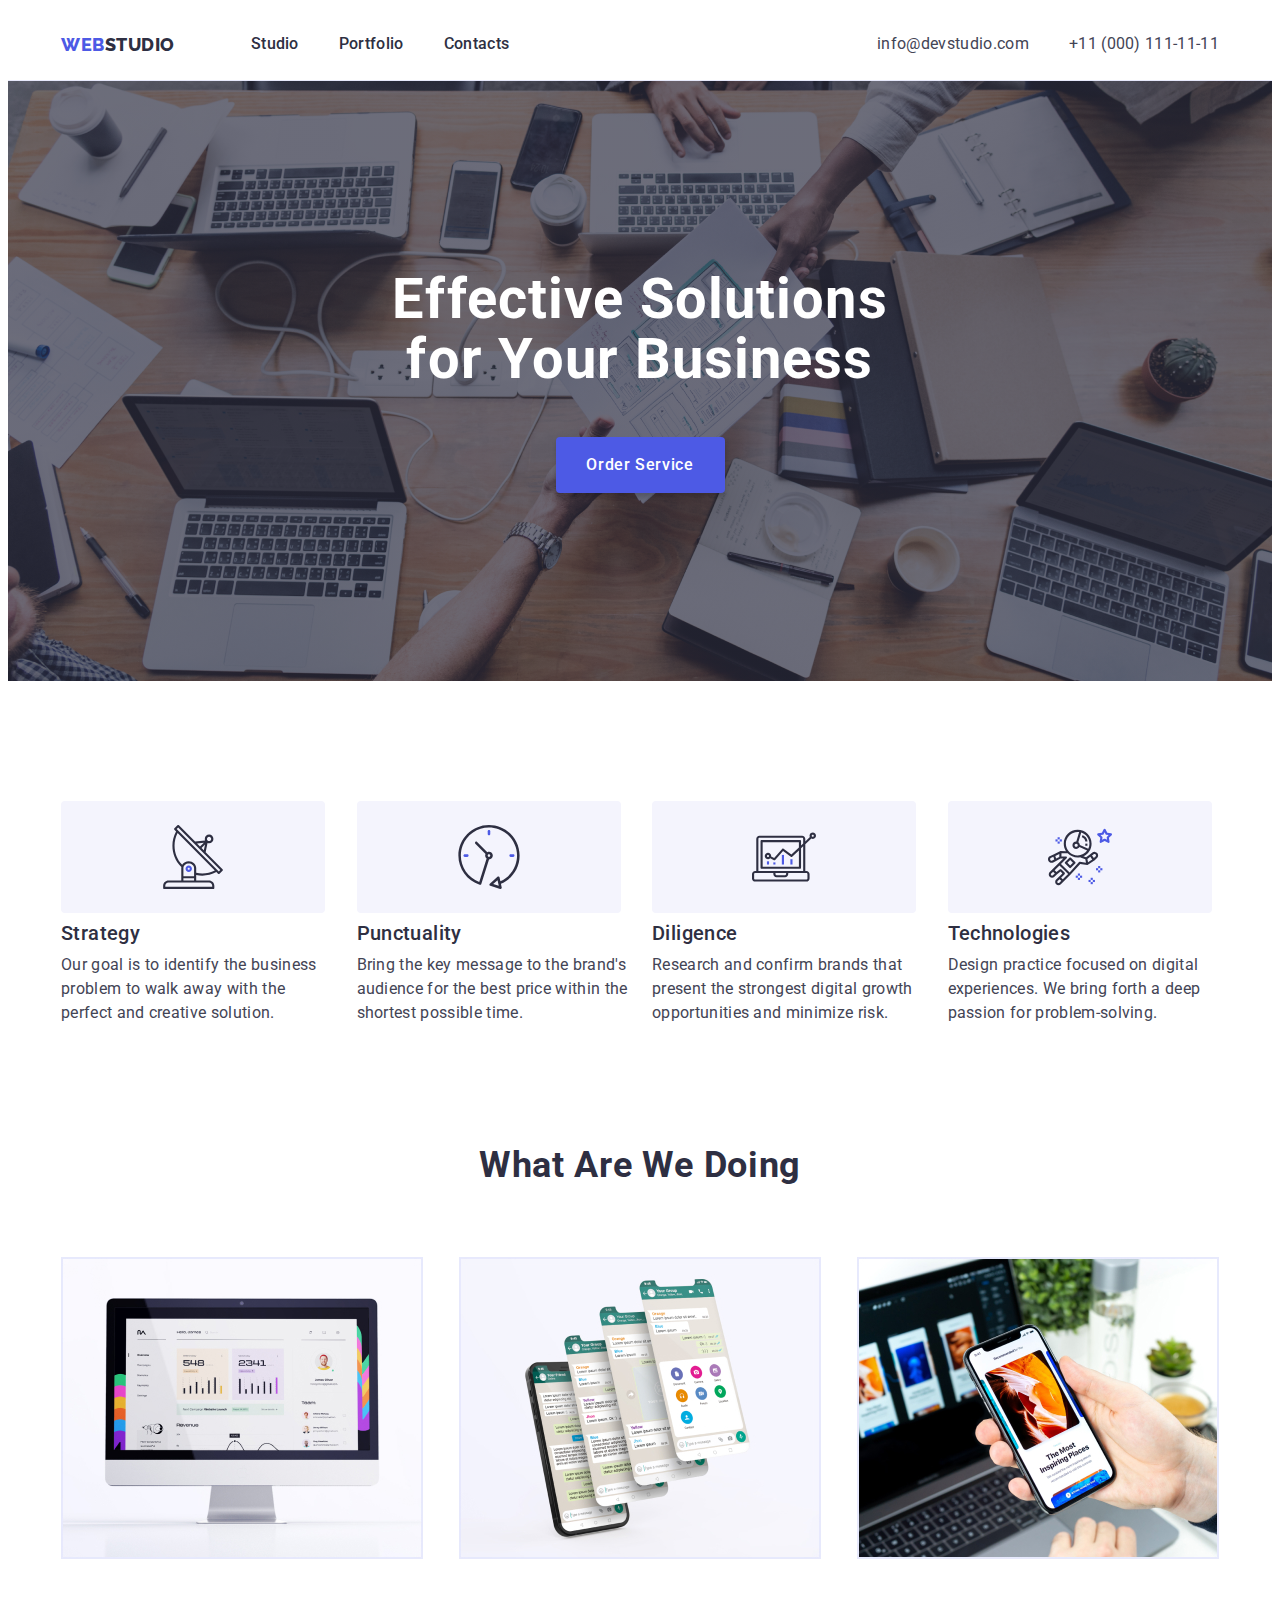
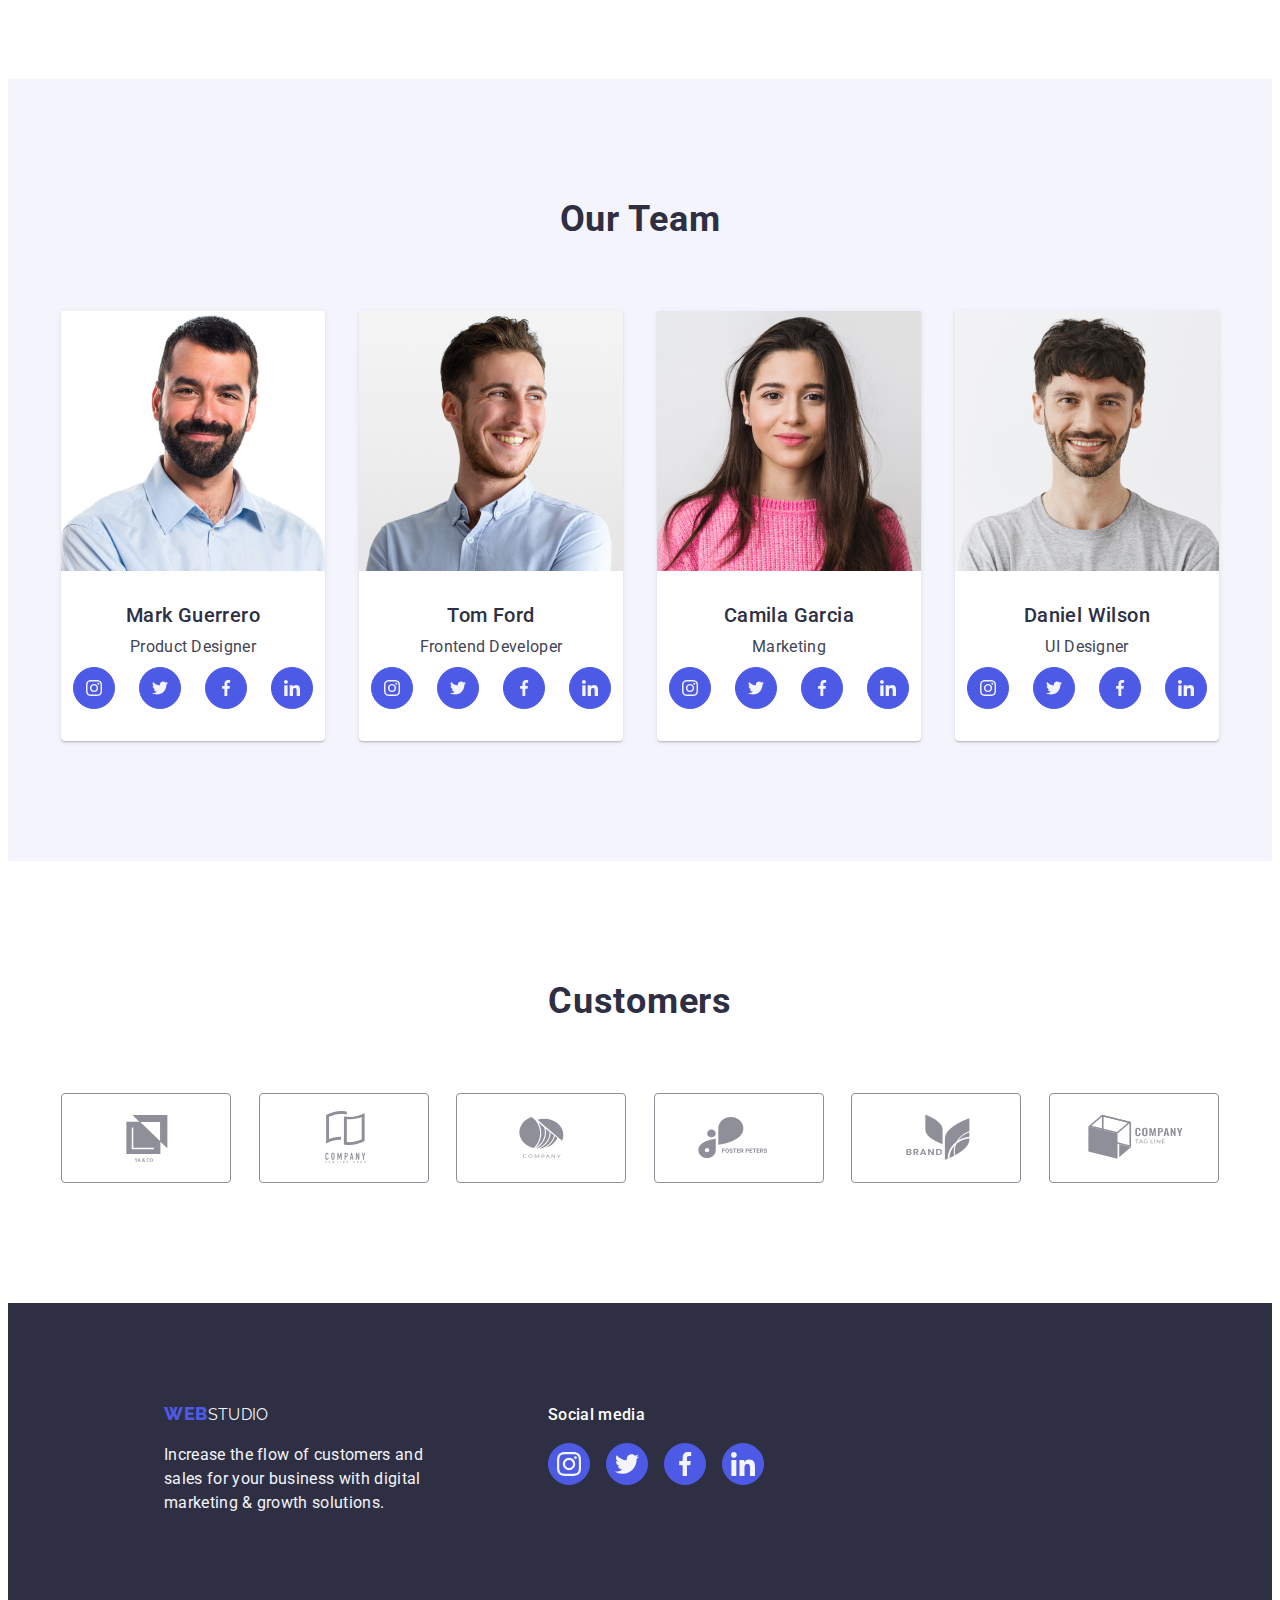
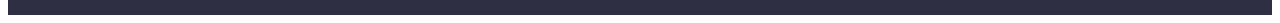
==== commit cd67b9c5: "V4.4" ====
--- a/index.html
+++ b/index.html
@@ -19,9 +19,9 @@
             <nav class="main-nav">
                 <a href="./index.html" class="logo-link">WEB<span class="studio">STUDIO</span></a>
                 <ul class="nav-links">
-                    <li><a href="#" class="nav-link">Studio</a></li>
-                    <li><a href="./portfolio.html" class="nav-link">Portfolio</a></li>
-                    <li><a href="#" class="nav-link">Contacts</a></li>
+                    <li><a href="#" class="nav-link current">Studio</a></li>
+                    <li><a href="./portfolio.html" class="nav-link current">Portfolio</a></li>
+                    <li><a href="#" class="nav-link current">Contacts</a></li>
                 </ul>
             </nav>
             <address class="contact-info">
@@ -318,59 +318,63 @@
                             </a>
                         </div>
                     </li>
+                </ul>
             </div>
         </section>
 
     </main>
 
     <footer class="footer">
-        <div class="footer-container">
-            <a href="./index.html" class="logo-link">WEB<span class="studio-footer">STUDIO</span></a>
-            <p class="footer-text">Increase the flow of customers and sales for your business with digital marketing &
-                growth solutions.</p>
+        <div class="footer-container-wrapper">
+            <div class="footer-container">
+                <a href="./index.html" class="logo-link">WEB<span class="studio-footer">STUDIO</span></a>
+                <p class="footer-text">Increase the flow of customers and sales for your business with digital marketing
+                    &
+                    growth solutions.</p>
+            </div>
+
+            <div class="footer-wrapper">
+                <p class="footer-caption">Social media</p>
+                <ul class="footer-socials">
+                    <li class="socials-item">
+                        <a class="socials-link" href="" target="_blank" rel="noopener noreferrer">
+                            <svg class="socials-icon" width="24" height="24">
+                                <use href="./images/icons.svg#icon-instagram"></use>
+                            </svg>
+                        </a>
+                    </li>
+                    <li class="socials-item">
+                        <a class="socials-link" href="" target="_blank" rel="noopener noreferrer">
+                            <svg class="socials-icon" width="24" height="24">
+                                <use href="./images/icons.svg#icon-twitter"></use>
+                            </svg>
+                        </a>
+                    </li>
+                    <li class="socials-item">
+                        <a class="socials-link" href="https://instagram.com" target="_blank" rel="noopener noreferrer">
+                            <svg class="socials-icon" width="24" height="24">
+                                <use href="./images/icons.svg#icon-facebook"></use>
+                            </svg>
+                        </a>
+                    </li>
+                    <li class="socials-item">
+                        <a class="socials-link" href="https://instagram.com" target="_blank" rel="noopener noreferrer">
+                            <svg class="socials-icon" width="24" height="24">
+                                <use href="./images/icons.svg#icon-linkedin"></use>
+                            </svg>
+                        </a>
+                    </li>
+                </ul>
+            </div>
         </div>
 
-        <div class="footer-wrapper">
-            <p class="footer-caption">Social media</p>
-            <ul class="footer-socials">
-                <li class="socials-item">
-                    <a class="socials-link" href="" target="_blank" rel="noopener noreferrer">
-                        <svg class="socials-icon" width="24" height="24">
-                            <use href="./images/icons.svg#instagram"></use>
-                        </svg>
-                    </a>
-                </li>
-                <li class="socials-item">
-                    <a class="socials-link" href="" target="_blank" rel="noopener noreferrer">
-                        <svg class="socials-icon" width="24" height="24">
-                            <use href="./images/icons.svg#twitter"></use>
-                        </svg>
-                    </a>
-                </li>
-                <li class="socials-item">
-                    <a class="socials-link" href="https://instagram.com" target="_blank" rel="noopener noreferrer">
-                        <svg class="socials-icon" width="24" height="24">
-                            <use href="./images/icons.svg#facebook"></use>
-                        </svg>
-                    </a>
-                </li>
-                <li class="socials-item">
-                    <a class="socials-link" href="https://instagram.com" target="_blank" rel="noopener noreferrer">
-                        <svg class="socials-icon" width="24" height="24">
-                            <use href="./images/icons.svg#linkedin"></use>
-                        </svg>
-                    </a>
-                </li>
-            </ul>
-        </div>
-    
     </footer>
 
     <!-- #region Modal window -->
     <div class="backdrop is-hidden" data-modal>
         <div class="modal">
             <button class="modal-btn" type="button" data-modal-close>
-                <svg class="modal-btn-icon" width="28" height="28">
+                <svg class="modal-btn-icon" width="8" height="8">
                     <use href="./images/icons.svg#icon-close"></use>
                 </svg>
             </button>
--- a/css/styles.css
+++ b/css/styles.css
@@ -1,23 +1,23 @@
-:root {       
+:root {
     /* Fonts */
-        --font-family: "Roboto", sans-serif;
-        --second-family: "Raleway", sans-serif;
+    --font-family: "Roboto", sans-serif;
+    --second-family: "Raleway", sans-serif;
     /* Colors */
-        --iris: #4d5ae5;
-        --ocean: #404bbf;
-        --navy-blue: #2e2f42;
-        --green: #31d0aa;
-        --slate: #434455;
-        --light-slate: #8e8f99;
-        --cornflower: #e7e9fc;
-        --cloud: #f4f4fd;
-        --navy-blue-modal: rgba(46, 47, 66, 0.4);
-        --grey: rgba(46, 47, 66, 0.7);
-        --white: #fff;
-        --dairy: #fcfcfc;
+    --iris: #4d5ae5;
+    --ocean: #404bbf;
+    --navy-blue: #2e2f42;
+    --green: #31d0aa;
+    --slate: #434455;
+    --light-slate: #8e8f99;
+    --cornflower: #e7e9fc;
+    --cloud: #f4f4fd;
+    --navy-blue-modal: rgba(46, 47, 66, 0.4);
+    --grey: rgba(46, 47, 66, 0.7);
+    --white: #fff;
+    --dairy: #fcfcfc;
     /* Others */
-        --transition-duration: 250ms;
-        --transition-timing-function: cubic-bezier(0.4, 0, 0.2, 1);
+    --transition-duration: 250ms;
+    --transition-timing-function: cubic-bezier(0.4, 0, 0.2, 1);
 
 }
 
@@ -28,23 +28,29 @@
 }
 
 /* Обнулення дефолтних маржинів для заголовків та параграфів тексту */
-h1, h2, h3, h4, h5, h6, p {
-  margin: 0;
-  padding: 0;
+h1,
+h2,
+h3,
+h4,
+h5,
+h6,
+p {
+    margin: 0;
+    padding: 0;
 }
 
 /* Обнулення дефолтних маржинів та лівого падіння для списків */
 ul {
-  margin: 0;
-  padding-left: 0;
-  list-style: none;
+    margin: 0;
+    padding-left: 0;
+    list-style: none;
 }
 
 /* Зроблення зображень блочними елементами */
 img {
-  display: block;
-  max-width: 100%;
-  max-height: auto;
+    display: block;
+    max-width: 100%;
+    max-height: auto;
 }
 
 a {
@@ -71,34 +77,36 @@
     clip-path: inset(100%);
     clip: rect(0 0 0 0);
     overflow: hidden;
-    }
+}
 
 .header-container {
     display: flex;
     align-items: center;
     justify-content: space-between;
-     
+
 }
 
 .header {
     border-bottom: 1px solid var(--cornflower);
 }
+
 .main-nav {
     display: flex;
-    flex-grow: 1;  
-    align-items: center;
-    
-}
-
-.nav-links  {
+    flex-grow: 1;
+    align-items: center;
+
+}
+
+.nav-links {
     display: flex;
     justify-content: space-between;
     align-items: flex-start;
     flex-direction: row;
     gap: 40px;
     margin-left: 76px;
-    
-}
+
+}
+
 .contact-links {
     display: flex;
     align-items: flex-start;
@@ -127,7 +135,7 @@
 }
 
 
-.nav-link {
+.nav-link.current {
     font-family: var(--font-family);
     font-weight: 500;
     font-size: 16px;
@@ -137,6 +145,7 @@
     padding: 24px 0px 24px 0px;
     display: block;
     position: relative;
+    transition: --var(--transition-duration), --var(--transition-timing-function);
 }
 
 
@@ -149,6 +158,7 @@
     font-size: 16px;
     line-height: 1.5;
     letter-spacing: 0.02em;
+    transition: --var(--transition-duration), --var(--transition-timing-function);
 }
 
 
@@ -157,11 +167,11 @@
 .contact-info a:hover,
 .contact-info a:focus {
     color: var(--ocean);
-    
-}
-
-
-.nav-link::after {
+
+}
+
+
+.nav-link.current::after {
     content: '';
     position: absolute;
     left: 0;
@@ -170,12 +180,13 @@
     width: 100%;
     height: 4px;
     border-radius: 2px;
-    
-  }
-  .nav-link.active::after,
-  .nav-link:hover::after {
+
+}
+
+.nav-link.active::after,
+.nav-link:hover::after {
     background-color: var(--ocean);
-  }
+}
 
 
 .services-section {
@@ -191,7 +202,7 @@
 .services-container {
     display: flex;
     flex-direction: column;
-    align-items: center; 
+    align-items: center;
     text-align: center;
 }
 
@@ -205,8 +216,8 @@
     margin-left: auto;
     margin-right: auto;
     max-width: 496px;
-    
-    
+
+
 }
 
 .order-button {
@@ -223,6 +234,7 @@
     border-radius: 4px;
     width: 169px;
     height: 56px;
+    transition: --var(--transition-duration), --var(--transition-timing-function);
 }
 
 .order-button:hover {
@@ -237,13 +249,14 @@
 .filter-buttons {
     display: flex;
     justify-content: center;
-    margin-top: 93px;
-  }
-  
-  .filter-buttons li {
-    display: inline-block; /* Розташувати елементи в рядок */
-    
-  }
+    gap: 24px;
+}
+
+.filter-buttons li {
+    display: inline-block;
+    /* Розташувати елементи в рядок */
+
+}
 
 .filter-button {
     background: var(--cornflower);
@@ -260,9 +273,7 @@
     padding: 12px 24px;
 }
 
-.filter-button {
-    margin-right: 24px;	
-}
+
 .filter-button:hover,
 .filter-button:focus {
     box-shadow: 0 2px 2px 0 rgba(0, 0, 0, 0.12), 0 2px 1px 0 rgba(0, 0, 0, 0.08), 0 3px 1px 0 rgba(0, 0, 0, 0.1);
@@ -271,31 +282,40 @@
 }
 
 
-.project-section {
+.projects-section {
     padding-top: 96px;
     padding-bottom: 120px;
-
-}
+}
+
 .project-list {
     display: flex;
     flex-wrap: wrap;
-    gap: 24px;
+    gap: 48px 24px;
     margin-top: 72px;
-    margin-bottom: 120px;
-}
+
+}
+
+.project-link:hover,
+.project-link:focus {
+    box-shadow: 0 2px 1px 0 rgba(46, 47, 66, 0.08), 0 1px 1px 0 rgba(46, 47, 66, 0.16), 0 1px 6px 0 rgba(46, 47, 66, 0.08);
+}
+
 
 .project-item {
     flex-basis: calc((100% - 48px) / 3);
-    width: calc((100% - 48px) / 3); 
+    width: calc((100% - 48px) / 3);
     position: relative;
 }
 
+.project-item:hover,
+.project-item:focus {
+    box-shadow: 0 2px 1px 0 rgba(46, 47, 66, 0.08), 0 1px 1px 0 rgba(46, 47, 66, 0.16), 0 1px 6px 0 rgba(46, 47, 66, 0.08);
+}
 
 .project-info {
     border: 1px solid var(--cornflower);
-    padding-top: 32px;
-    padding-bottom: 32px;
-    padding-left: 16px;
+    border-top: none;
+    padding: 32px 16px;
     position: relative;
     overflow: hidden;
 }
@@ -303,8 +323,8 @@
 .project-info2 {
     position: relative;
     overflow: hidden;
-  }
-  
+}
+
 .project-title {
     margin-bottom: 8px;
 }
@@ -318,11 +338,13 @@
     transform: translateY(100%);
     transition: transform 300ms ease-in;
     background-color: var(--iris);
-  }
-  .project-item:hover .overlay {
+}
+
+.project-item:hover .overlay {
     transform: translateY(0);
-  }
-  .overlay-text {
+}
+
+.overlay-text {
     font-weight: 400;
     font-size: 16px;
     line-height: 1.5;
@@ -331,25 +353,28 @@
     margin-top: 40px;
     margin-left: 32px;
     max-width: 296px;
-  }
-
-  /*Overlay end */
+}
+
+/*Overlay end */
 
 .features-section {
     padding-top: 120px;
- }
+}
 
 .features-list {
     display: flex;
 }
 
 .feature-item:last-child {
-    margin-right: 0; /* Quita el margen del último elemento */
+    margin-right: 0;
+    /* Quita el margen del último elemento */
 }
 
 .feature-item {
-    flex: 1; /* Para que los elementos ocupen el mismo espacio */
-    margin-right: 24px; /* Agrega espacio entre los elementos */
+    flex: 1;
+    /* Para que los elementos ocupen el mismo espacio */
+    margin-right: 24px;
+    /* Agrega espacio entre los elementos */
 }
 
 .feature-wrapper {
@@ -359,12 +384,14 @@
     width: 264px;
     height: 112px;
     margin-bottom: 8px;
-    background-color: var(--cornflower);
+    background-color: var(--cloud);
     border-radius: 4px;
 }
+
 .feature-name {
     margin-bottom: 8px;
 }
+
 .project-title,
 .feature-name {
     font-weight: 500;
@@ -390,7 +417,7 @@
     display: flex;
     justify-content: space-between;
     margin-top: 72px;
-    
+
 }
 
 .services-images-list {
@@ -408,7 +435,7 @@
     text-transform: capitalize;
     text-align: center;
     color: var(--navy-blue);
-    
+
 }
 
 .service-image-item {
@@ -438,7 +465,7 @@
     padding: 0px 0px 32px 0px;
     box-shadow: 0 2px 1px 0 rgba(46, 47, 66, 0.08), 0 1px 1px 0 rgba(46, 47, 66, 0.16), 0 1px 6px 0 rgba(46, 47, 66, 0.08);
     background: var(--white);
-    
+
 }
 
 .team-member-name {
@@ -463,8 +490,8 @@
 
 .social-list {
     display: flex;
-    align-items: center;    
-    justify-content: center;         
+    align-items: center;
+    justify-content: center;
     flex-direction: row;
     gap: 24px;
     margin-top: 8px;
@@ -481,15 +508,21 @@
     border: 1px solid var(--iris);
     background-color: var(--iris);
     border-radius: 50%;
-  }
-
-  .socials-icon {
+}
+
+.socials-icon {
     fill: currentColor;
-  }
-
-  .socials-icon {
+}
+
+.socials-icon {
     color: var(--cloud);
-  }
+}
+
+.socials-link:hover,
+.socials-link:focus {
+    background-color: var(--green);
+    border: 1px solid var(--green);
+}
 
 
 .customers-section {
@@ -510,7 +543,7 @@
 .customers-container {
     display: flex;
     flex-direction: column;
-   
+
 }
 
 .customers-list-icons {
@@ -518,7 +551,7 @@
     justify-content: space-between;
     flex-direction: row;
     margin-top: 72px;
-    
+
 }
 
 .customers-item {
@@ -547,13 +580,15 @@
     transition-timing-function: var(--transition-timing-function);
 }
 
-.customer-item:hover, 
-.customer-item:focus 
+
 .customers-icon:hover,
 .customers-icon:focus {
     fill: var(--ocean);
-    transition: --var(--transition-duration); 
-    transition-delay: --var(--transition-timing-function);
+}
+
+.customers-item:hover,
+.customers-item:focus {
+    border: 1px solid var(--ocean);
 }
 
 /* Footer Styles */
@@ -561,10 +596,20 @@
     background: var(--navy-blue);
     display: flex;
     flex-direction: row;
-    padding: 100px 0 100px 156px;
+    padding: 100px 0;
     
 }
 
+.footer-containers {
+    display: flex;
+    flex-direction: row;
+   
+}
+
+.footer-container-wrapper {
+    display: flex;
+    margin-left: 156px;
+}
 .logo-link {
     display: inline-block;
 }
@@ -605,41 +650,41 @@
     flex-direction: row;
     margin-left: 120px;
     gap: 16px;
-    
-}
-    
+
+}
+
 .socials-item:hover,
 .socials-item:focus {
     border-radius: 50%;
     background-color: var(--green);
-    transition: --var(--transition-duration); 
-    transition-delay: --var(--transition-timing-function);
+    transition: --var(--transition-duration), --var(--transition-timing-function);
 
 }
 
 /* #region Modal window */
 .backdrop {
-    position: absolute;
-    top: 30%;
-    left: 30%;
-    
-    width: 408px; /* Задаємо ширину 408px */
-    height: 584px; /* Задаємо висоту 584px */
-    /*background-color: var(--white);
+    position: fixed;
+    top: 0;
+    left: 0;
+    width: 100%;
+    height: 100%;
+    background: rgba(46, 47, 66, 0.4);
     border-radius: 4px; /* Задаємо радіус кутів 4px */
     transition: var(--transition-duration) var(--transition-timing-function);
     transition-property: transform, opacity;
     transition-delay: --var(--transition-duration);
 }
+
 .backdrop.is-hidden {
     opacity: 0;
     visibility: hidden;
     pointer-events: none;
     transition-delay: --var(--transition-duration);
 }
+
 .modal {
     position: absolute;
-    top: 33%;
+    top: 50%;
     left: 50%;
     transform: translate(-50%, -50%);
     max-width: 517px;
@@ -647,7 +692,8 @@
     min-height: 584px;
     background-color: var(--white);
     border-radius: 4px;
-    z-index: 999; /* Додаємо z-index, щоб вікно було поверх усіх інших елементів */
+    z-index: 999;
+    /* Додаємо z-index, щоб вікно було поверх усіх інших елементів */
 
     transition: --var(--transition-duration), --var(--transition-timing-function);
     transition-property: transform, opacity;
@@ -659,6 +705,7 @@
     transition-delay: 0s;
     transform: translateX(-50%) translateY(-50%) scale(0.3);
 }
+
 .modal-btn {
     position: absolute;
     top: 24px;
@@ -672,16 +719,24 @@
     width: 24px;
     height: 24px;
     stroke-width: 1px;
+    border: none;
     stroke: rgba(0, 0, 0, 0.1);
-    background-color: transparent;
-    border: none;
- }
-.modal-btn-icon {
-    stroke: var(--navy-blue);
-}
+    transition: --var(--transition-duration), --var(--transition-timing-function);
+}
+
+
 
 .modal-btn:hover,
 .modal-btn:focus {
     background-color: var(--ocean);
 }
-  /* #endregion Modal window */+
+.modal-btn-icon {
+    fill: var(--navy-blue);
+    transition: --var(--transition-duration), --var(--transition-timing-function);
+}
+.modal-btn-icon:hover,
+.modal-btn-icon:focus {
+    fill: var(--white);
+}
+/* #endregion Modal window */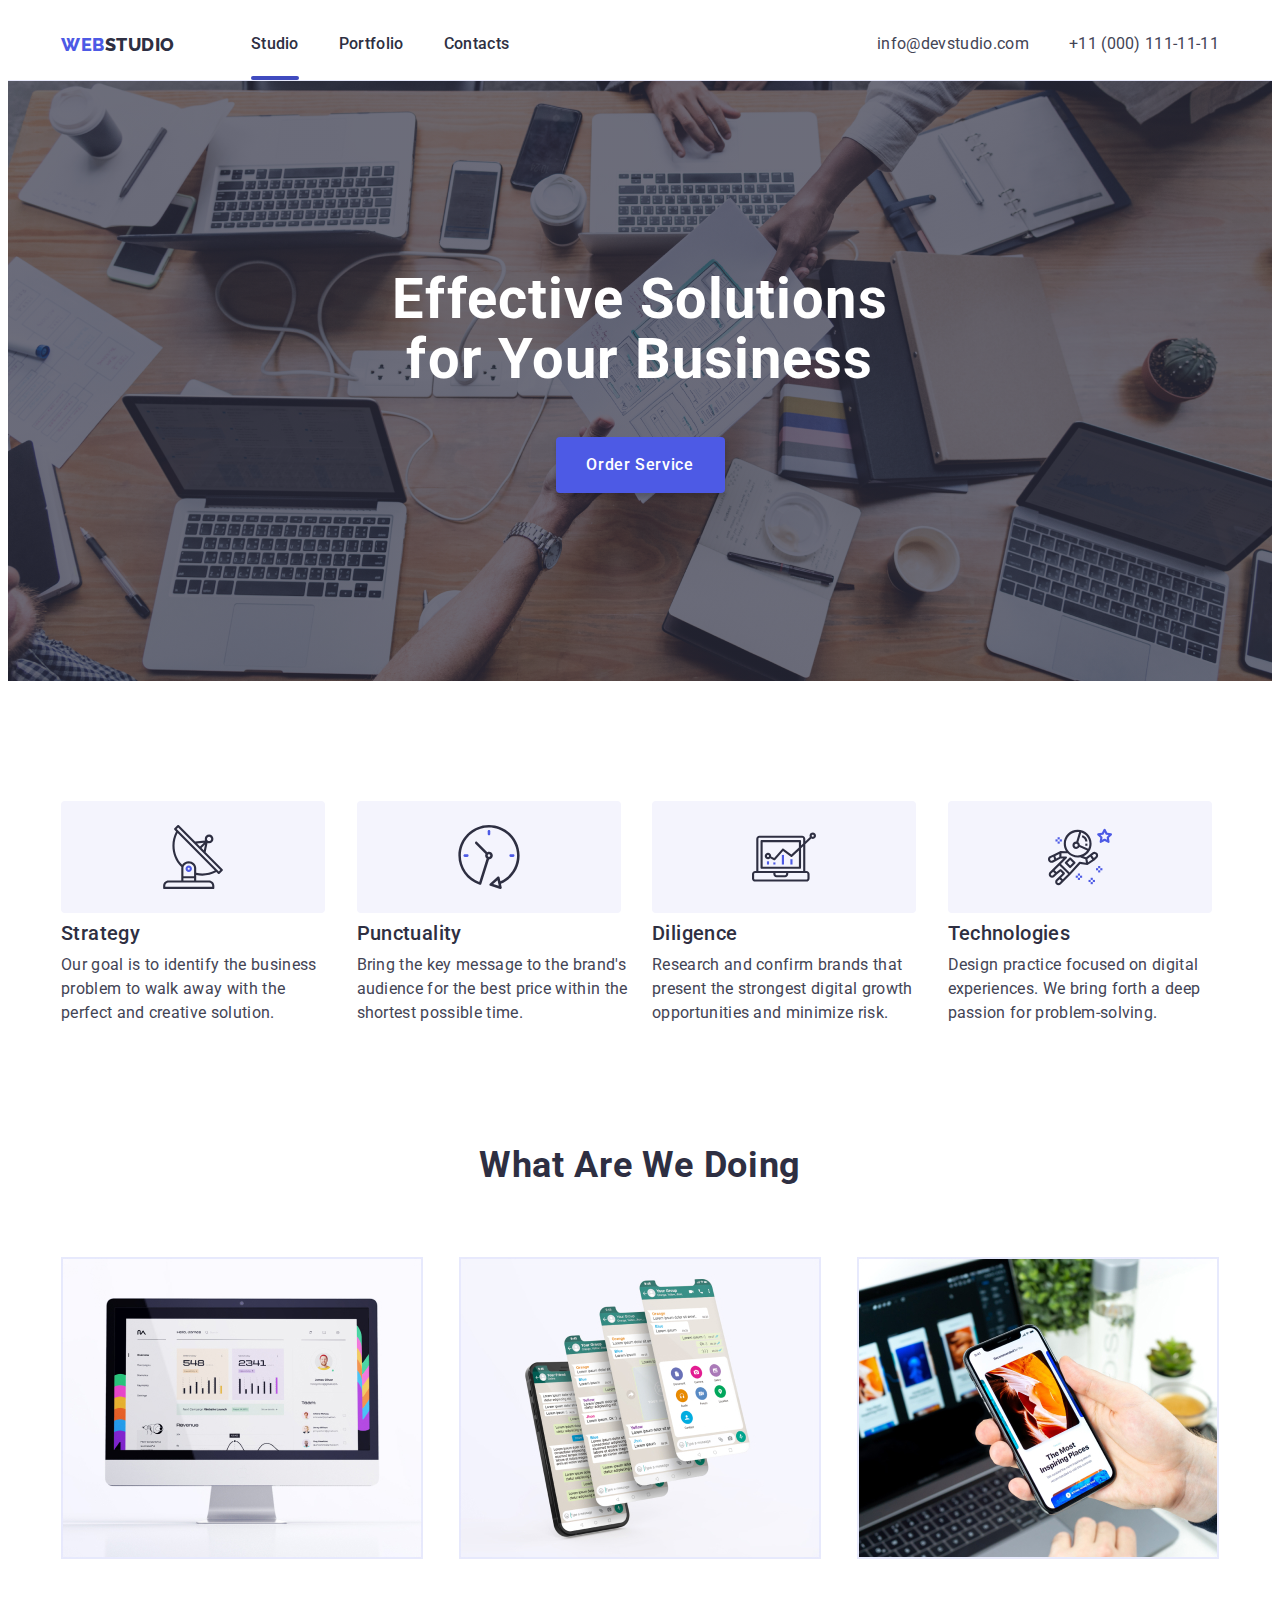
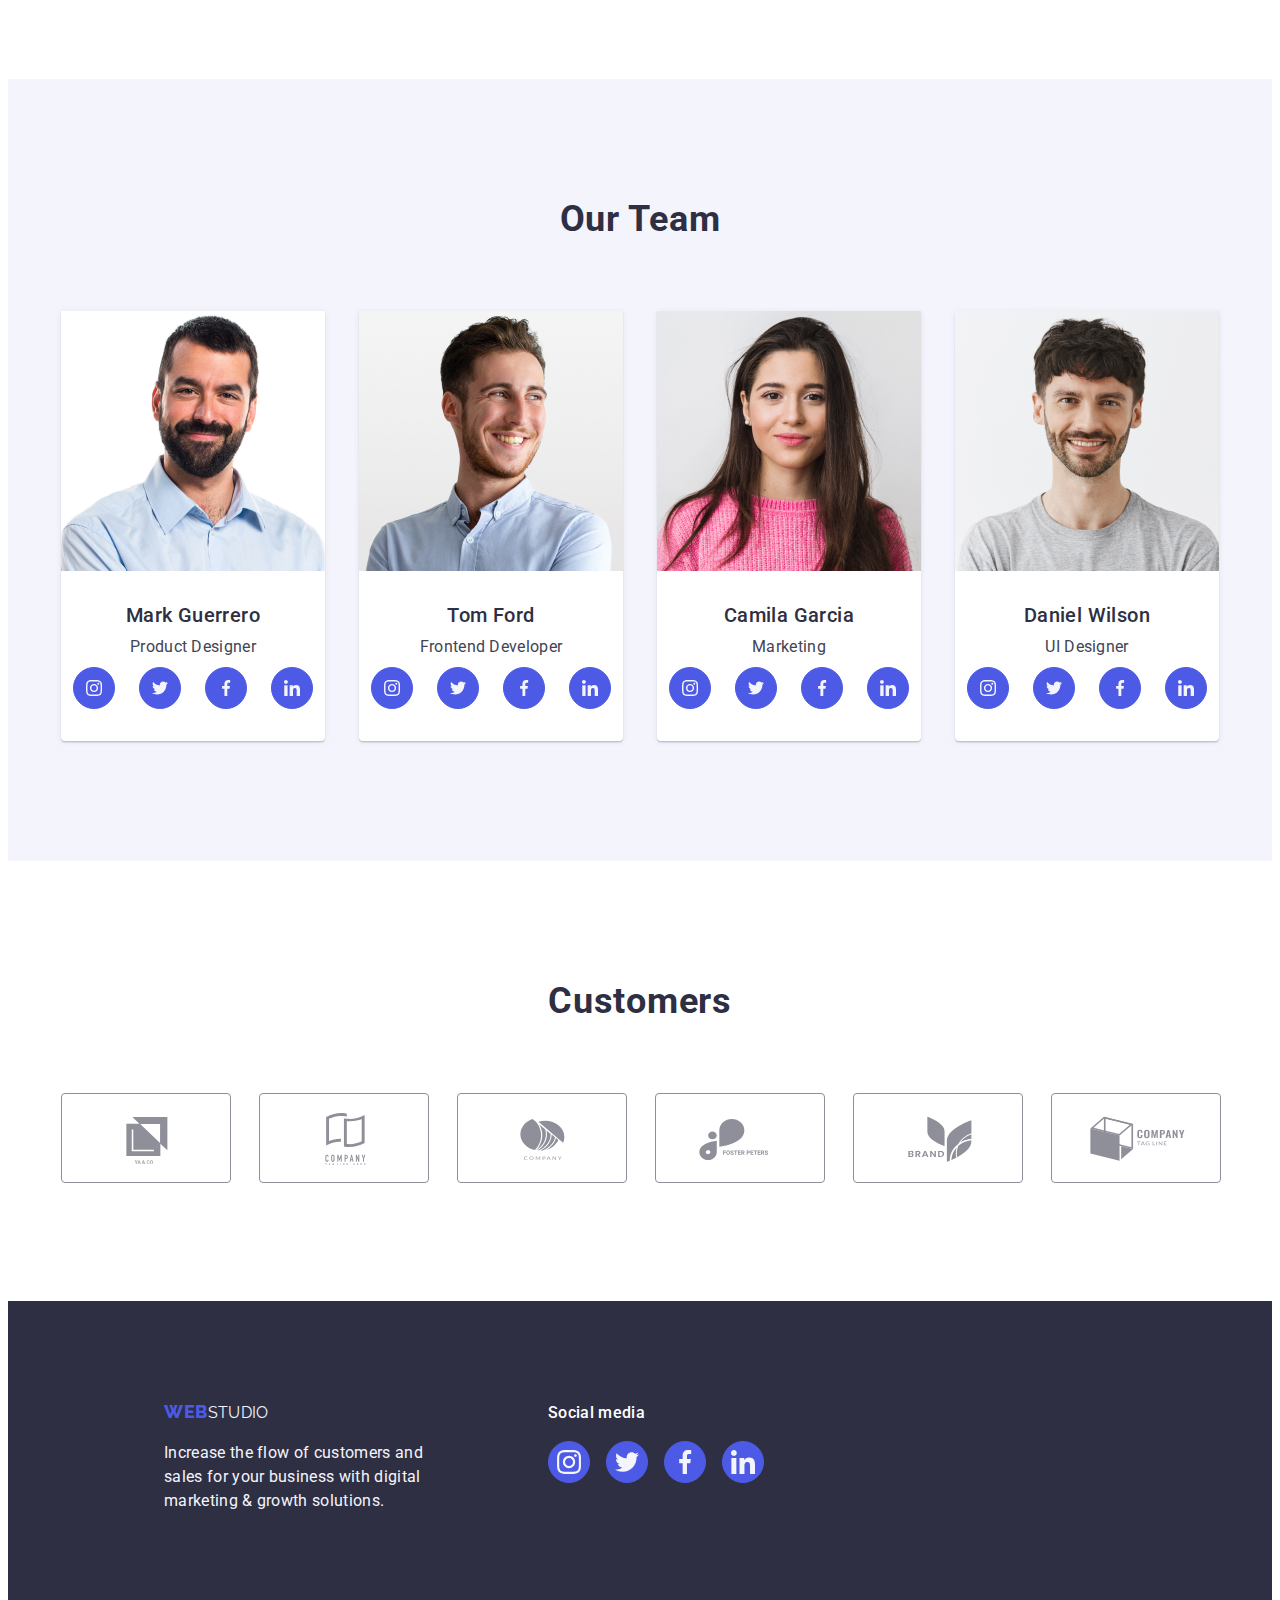
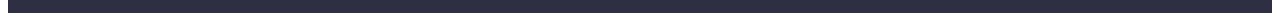
==== commit 47d96bd2: "4.5" ====
--- a/index.html
+++ b/index.html
@@ -20,8 +20,8 @@
                 <a href="./index.html" class="logo-link">WEB<span class="studio">STUDIO</span></a>
                 <ul class="nav-links">
                     <li><a href="#" class="nav-link current">Studio</a></li>
-                    <li><a href="./portfolio.html" class="nav-link current">Portfolio</a></li>
-                    <li><a href="#" class="nav-link current">Contacts</a></li>
+                    <li><a href="./portfolio.html" class="nav-link">Portfolio</a></li>
+                    <li><a href="#" class="nav-link">Contacts</a></li>
                 </ul>
             </nav>
             <address class="contact-info">
@@ -265,58 +265,47 @@
                 <h2 class="team-title">Customers</h2>
                 <ul class="customers-list-icons">
                     <li class="customers-item">
-                        <div class="customers-wrapper">
-                            <a class="customers-link" href="">
-                                <svg class="customers-icon" width="104" height="56">
-                                    <use href="./images/icons.svg#icon-logo"></use>
-                                </svg>
-                            </a>
-                        </div>
-                    </li>
-                    <li class="customers-item">
-                        <div class="customers-wrapper">
-                            <a class="customers-link" href="">
-                                <svg class="customers-icon" width="104" height="56">
-                                    <use href="./images/icons.svg#icon-logo-1"></use>
-                                </svg>
-                            </a>
-                        </div>
-                    </li>
-                    <li class="customers-item">
-                        <div class="customers-wrapper">
-                            <a class="customers-link" href="">
-                                <svg class="customers-icon" width="104" height="56">
-                                    <use href="./images/icons.svg#icon-logo-2"></use>
-                                </svg>
-                            </a>
-                        </div>
-                    </li>
-                    <li class="customers-item">
-                        <div class="customers-wrapper">
-                            <a class="customers-link" href="">
-                                <svg class="customers-icon" width="104" height="56">
-                                    <use href="./images/icons.svg#icon-logo-3"></use>
-                                </svg>
-                            </a>
-                        </div>
-                    </li>
-                    <li class="customers-item">
-                        <div class="customers-wrapper">
-                            <a class="customers-link" href="">
-                                <svg class="customers-icon" width="104" height="56">
-                                    <use href="./images/icons.svg#icon-logo-4"></use>
-                                </svg>
-                            </a>
-                        </div>
-                    </li>
-                    <li class="customers-item">
-                        <div class="customers-wrapper">
-                            <a class="customers-link" href="">
-                                <svg class="customers-icon" width="104" height="56">
-                                    <use href="./images/icons.svg#icon-logo-5"></use>
-                                </svg>
-                            </a>
-                        </div>
+                        <a class="customers-link" href="">
+                            <svg class="customers-icon" width="104" height="56">
+                                <use href="./images/icons.svg#icon-logo"></use>
+                            </svg>
+                        </a>
+                    </li>
+                    <li class="customers-item">
+                        <a class="customers-link" href="">
+                            <svg class="customers-icon" width="104" height="56">
+                                <use href="./images/icons.svg#icon-logo-1"></use>
+                            </svg>
+                        </a>
+                    </li>
+                    <li class="customers-item">
+                        <a class="customers-link" href="">
+                            <svg class="customers-icon" width="104" height="56">
+                                <use href="./images/icons.svg#icon-logo-2"></use>
+                            </svg>
+                        </a>
+                    </li>
+                    <li class="customers-item">
+                        <a class="customers-link" href="">
+                            <svg class="customers-icon" width="104" height="56">
+                                <use href="./images/icons.svg#icon-logo-3"></use>
+                            </svg>
+                        </a>
+
+                    </li>
+                    <li class="customers-item">
+                        <a class="customers-link" href="">
+                            <svg class="customers-icon" width="104" height="56">
+                                <use href="./images/icons.svg#icon-logo-4"></use>
+                            </svg>
+                        </a>
+                    </li>
+                    <li class="customers-item">
+                        <a class="customers-link" href="">
+                            <svg class="customers-icon" width="104" height="56">
+                                <use href="./images/icons.svg#icon-logo-5"></use>
+                            </svg>
+                        </a>
                     </li>
                 </ul>
             </div>
@@ -337,28 +326,30 @@
                 <p class="footer-caption">Social media</p>
                 <ul class="footer-socials">
                     <li class="socials-item">
-                        <a class="socials-link" href="" target="_blank" rel="noopener noreferrer">
+                        <a class="socials-link-footer" href="" target="_blank" rel="noopener noreferrer">
                             <svg class="socials-icon" width="24" height="24">
                                 <use href="./images/icons.svg#icon-instagram"></use>
                             </svg>
                         </a>
                     </li>
                     <li class="socials-item">
-                        <a class="socials-link" href="" target="_blank" rel="noopener noreferrer">
+                        <a class="socials-link-footer" href="" target="_blank" rel="noopener noreferrer">
                             <svg class="socials-icon" width="24" height="24">
                                 <use href="./images/icons.svg#icon-twitter"></use>
                             </svg>
                         </a>
                     </li>
                     <li class="socials-item">
-                        <a class="socials-link" href="https://instagram.com" target="_blank" rel="noopener noreferrer">
+                        <a class="socials-link-footer" href="https://instagram.com" target="_blank"
+                            rel="noopener noreferrer">
                             <svg class="socials-icon" width="24" height="24">
                                 <use href="./images/icons.svg#icon-facebook"></use>
                             </svg>
                         </a>
                     </li>
                     <li class="socials-item">
-                        <a class="socials-link" href="https://instagram.com" target="_blank" rel="noopener noreferrer">
+                        <a class="socials-link-footer" href="https://instagram.com" target="_blank"
+                            rel="noopener noreferrer">
                             <svg class="socials-icon" width="24" height="24">
                                 <use href="./images/icons.svg#icon-linkedin"></use>
                             </svg>
--- a/css/styles.css
+++ b/css/styles.css
@@ -148,6 +148,18 @@
     transition: --var(--transition-duration), --var(--transition-timing-function);
 }
 
+.nav-link {
+        font-family: var(--font-family);
+        font-weight: 500;
+        font-size: 16px;
+        line-height: 1.5;
+        letter-spacing: 0.02em;
+        color: var(--navy-blue);
+        padding: 24px 0px 24px 0px;
+        display: block;
+        position: relative;
+        transition: --var(--transition-duration), --var(--transition-timing-function);
+}
 
 
 .contact-number,
@@ -180,14 +192,22 @@
     width: 100%;
     height: 4px;
     border-radius: 2px;
-
-}
-
-.nav-link.active::after,
+    background-color: var(--ocean);
+}
+.nav-link::after {
+    content: '';
+    position: absolute;
+    left: 0;
+    bottom: 0px;
+    display: block;
+    width: 100%;
+    height: 4px;
+    border-radius: 2px;
+}
 .nav-link:hover::after {
     background-color: var(--ocean);
-}
-
+    
+}
 
 .services-section {
     padding: 188px 0;
@@ -254,8 +274,6 @@
 
 .filter-buttons li {
     display: inline-block;
-    /* Розташувати елементи в рядок */
-
 }
 
 .filter-button {
@@ -271,6 +289,8 @@
     cursor: pointer;
     border-radius: 4px;
     padding: 12px 24px;
+    transition-duration: var(--transition-duration);
+    transition-timing-function: var(--transition-timing-function);
 }
 
 
@@ -295,6 +315,10 @@
 
 }
 
+.project-link {
+    transition-duration: var(--transition-duration);
+    transition-timing-function: var(--transition-timing-function);
+}
 .project-link:hover,
 .project-link:focus {
     box-shadow: 0 2px 1px 0 rgba(46, 47, 66, 0.08), 0 1px 1px 0 rgba(46, 47, 66, 0.16), 0 1px 6px 0 rgba(46, 47, 66, 0.08);
@@ -305,6 +329,8 @@
     flex-basis: calc((100% - 48px) / 3);
     width: calc((100% - 48px) / 3);
     position: relative;
+    transition-duration: var(--transition-duration);
+    transition-timing-function: var(--transition-timing-function);
 }
 
 .project-item:hover,
@@ -508,6 +534,8 @@
     border: 1px solid var(--iris);
     background-color: var(--iris);
     border-radius: 50%;
+    transition-duration: var(--transition-duration);
+    transition-timing-function: var(--transition-timing-function);
 }
 
 .socials-icon {
@@ -520,6 +548,26 @@
 
 .socials-link:hover,
 .socials-link:focus {
+    background-color: var(--ocean);
+    border: 1px solid var(--ocean);
+}
+
+
+.socials-link-footer {
+    display: flex;
+    justify-content: center;
+    align-items: center;
+    width: 40px;
+    height: 40px;
+    color: var(--iris);
+    border: 1px solid var(--iris);
+    background-color: var(--iris);
+    border-radius: 50%;
+    transition-duration: var(--transition-duration);
+    transition-timing-function: var(--transition-timing-function);
+}
+.socials-link-footer:hover,
+.socials-link-footer:focus {
     background-color: var(--green);
     border: 1px solid var(--green);
 }
@@ -555,23 +603,21 @@
 }
 
 .customers-item {
+    width: 168px;
+    height: 88px;
+    gap: 24px;
+}
+
+.customers-link {
+    display: flex;
+    justify-content: center;
+    align-items: center;
+    width: 100%;
+    height: 100%;
     border: 1px solid var(--light-slate);
     border-radius: 4px;
-    width: 168px;
-    height: 88px;
-    display: flex;
-    justify-content: center;
-    align-items: center;
-    transition-duration: var(--transition-duration);
-    transition-timing-function: var(--transition-timing-function);
-}
-
-.customers-wrapper {
-    display: flex;
-    justify-content: center;
-    align-items: center;
-    width: 100%;
-    height: 100%;
+    transition-duration: var(--transition-duration);
+    transition-timing-function: var(--transition-timing-function);
 }
 
 .customers-icon {
@@ -580,16 +626,17 @@
     transition-timing-function: var(--transition-timing-function);
 }
 
-
-.customers-icon:hover,
-.customers-icon:focus {
+.customers-link:hover,
+.customers-link:focus {
+    border: 1px solid var(--ocean);
+}
+
+.customers-link:hover > .customers-icon,
+.customers-link:focus > .customers-icon {
     fill: var(--ocean);
 }
 
-.customers-item:hover,
-.customers-item:focus {
-    border: 1px solid var(--ocean);
-}
+
 
 /* Footer Styles */
 .footer {
@@ -653,12 +700,12 @@
 
 }
 
+
+
 .socials-item:hover,
 .socials-item:focus {
     border-radius: 50%;
     background-color: var(--green);
-    transition: --var(--transition-duration), --var(--transition-timing-function);
-
 }
 
 /* #region Modal window */
@@ -695,7 +742,8 @@
     z-index: 999;
     /* Додаємо z-index, щоб вікно було поверх усіх інших елементів */
 
-    transition: --var(--transition-duration), --var(--transition-timing-function);
+    transition-duration: var(--transition-duration);
+    transition-timing-function: var(--transition-timing-function);
     transition-property: transform, opacity;
     transition-delay: 300ms;
 }
@@ -721,7 +769,8 @@
     stroke-width: 1px;
     border: none;
     stroke: rgba(0, 0, 0, 0.1);
-    transition: --var(--transition-duration), --var(--transition-timing-function);
+    transition-duration: var(--transition-duration);
+    transition-timing-function: var(--transition-timing-function);
 }
 
 
@@ -731,12 +780,14 @@
     background-color: var(--ocean);
 }
 
+.modal-btn:hover > .modal-btn-icon,
+.modal-btn:focus > .modal-btn-icon {
+    fill: var(--white);
+}
 .modal-btn-icon {
     fill: var(--navy-blue);
-    transition: --var(--transition-duration), --var(--transition-timing-function);
-}
-.modal-btn-icon:hover,
-.modal-btn-icon:focus {
-    fill: var(--white);
-}
+    transition-duration: var(--transition-duration);
+    transition-timing-function: var(--transition-timing-function);
+}
+
 /* #endregion Modal window */